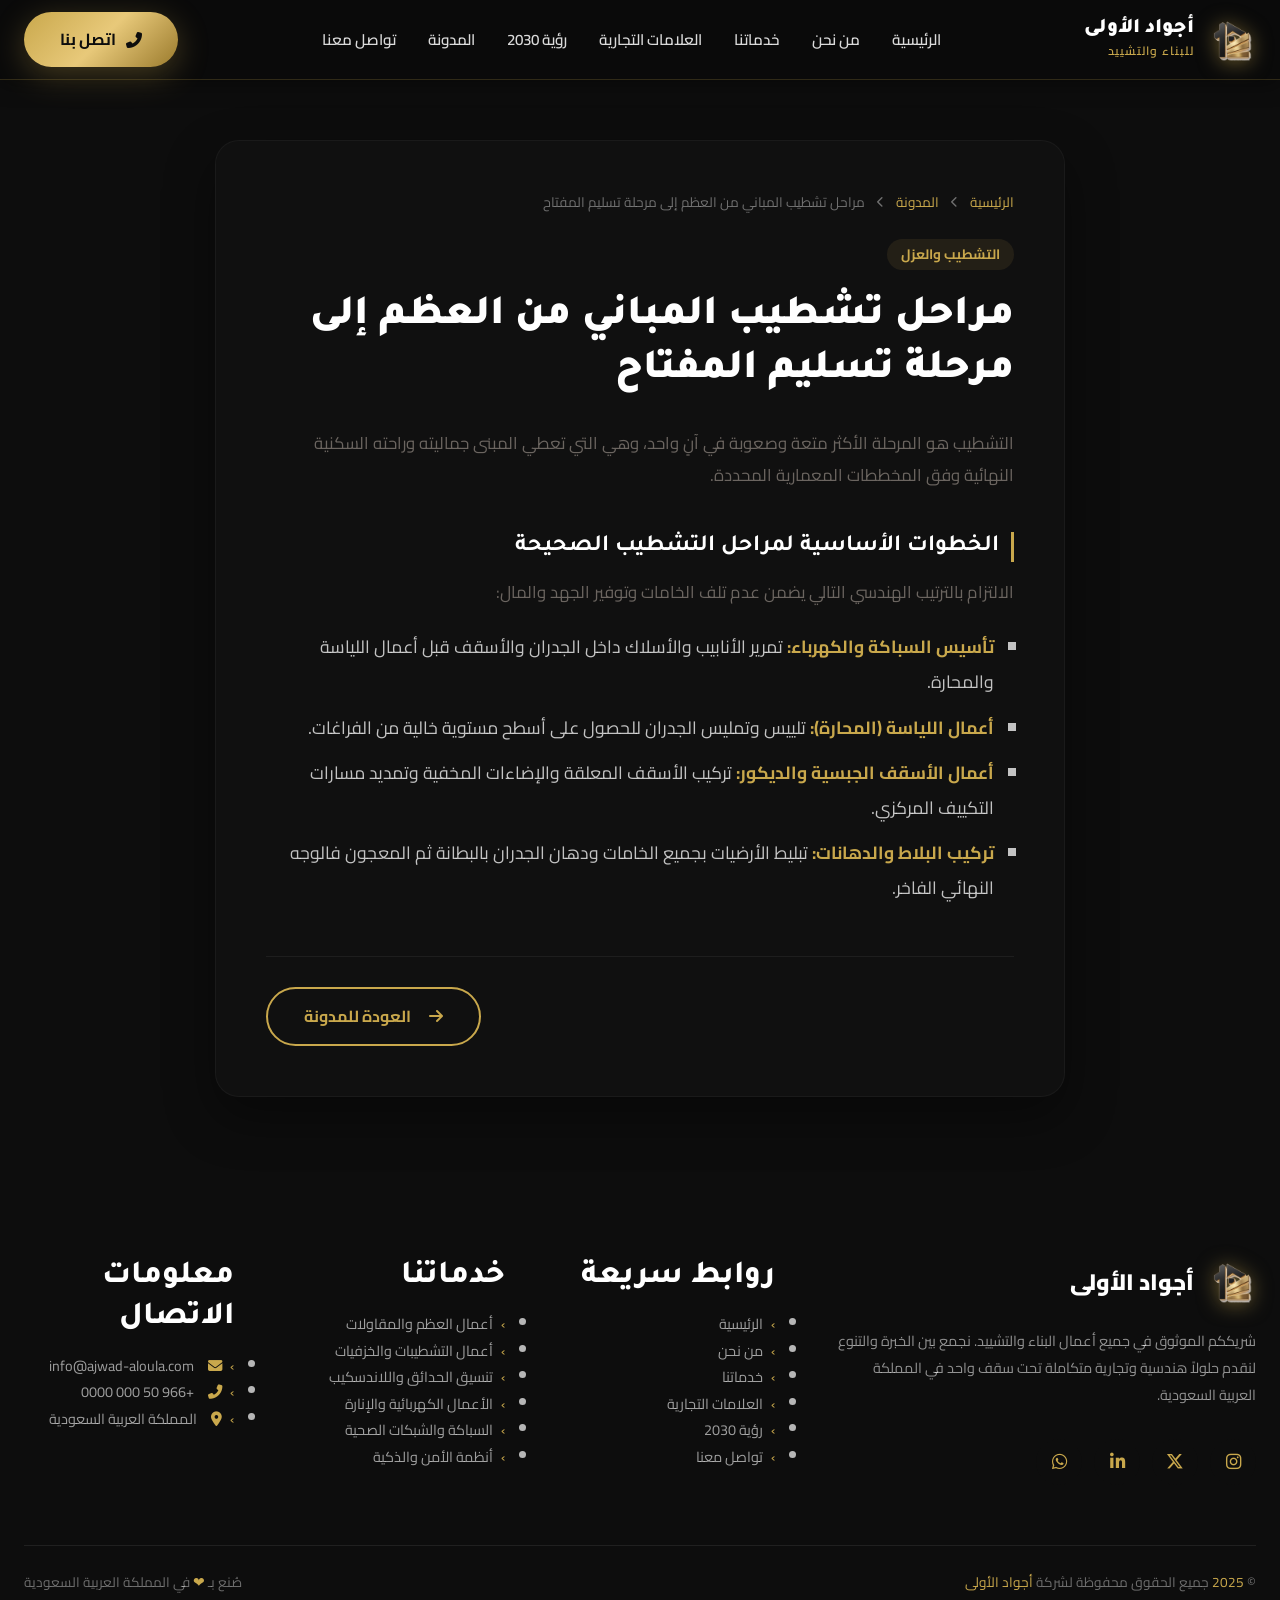
==== blog-building-finishing.html @ 81a1046c "Initial commit" ====
<!DOCTYPE html>
<html lang="ar" dir="rtl">
<head>
  <meta charset="UTF-8">
  <meta name="viewport" content="width=device-width, initial-scale=1.0">
  <title>مراحل تشطيب المباني من العظم إلى مرحلة تسليم المفتاح | مدونة أجواد الأولى</title>
  
  <!-- SEO Meta Tags -->
  <meta name="description" content="خطوات الترتيب الهندسي الصحيح لأعمال المحارة والجبس، البلاط والدهانات لضمان عدم حدوث تشققات وتوفير الخامات والتكاليف...">
  <meta name="robots" content="index, follow">
  
  <!-- Fonts & Icons -->
  <link rel="preconnect" href="https://fonts.googleapis.com">
  <link rel="preconnect" href="https://fonts.gstatic.com" crossorigin>
  <link href="https://fonts.googleapis.com/css2?family=Cairo:wght@400;500;600;700;800;900&display=swap" rel="stylesheet">
  <link rel="stylesheet" href="https://cdnjs.cloudflare.com/ajax/libs/font-awesome/6.4.0/css/all.min.css">
  
  <!-- Main Stylesheet -->
  <link rel="stylesheet" href="css/style.css">
  <style>
    /* Single Article Page Premium Styling */
    .article-page {
      padding: 140px 0 80px;
      background: var(--dark-primary);
    }
    .article-wrap {
      max-width: 850px;
      margin: 0 auto;
      background: rgba(255, 255, 255, 0.015);
      border: 1px solid rgba(255, 255, 255, 0.04);
      border-radius: var(--radius-lg);
      padding: 50px;
      box-shadow: 0 20px 50px rgba(0,0,0,0.4);
    }
    @media (max-width: 768px) {
      .article-wrap {
        padding: 30px 20px;
      }
    }
    .breadcrumb {
      display: flex;
      gap: 8px;
      font-size: 0.85rem;
      color: rgba(255,255,255,0.4);
      margin-bottom: 25px;
      align-items: center;
    }
    .breadcrumb a {
      color: var(--gold-primary);
      transition: color 0.3s ease;
    }
    .breadcrumb a:hover {
      color: var(--white);
    }
    .article-meta-badge {
      color: var(--gold-primary);
      font-size: 0.85rem;
      font-weight: 700;
      background: rgba(201,168,76,0.1);
      padding: 4px 14px;
      border-radius: 20px;
      display: inline-block;
      margin-bottom: 20px;
    }
    .article-page-title {
      font-size: clamp(1.8rem, 4vw, 2.6rem);
      font-weight: 850;
      color: var(--white);
      line-height: 1.3;
      margin-bottom: 30px;
    }
    .article-page-body {
      color: rgba(255, 255, 255, 0.75);
      font-size: 1.1rem;
      line-height: 2;
    }
    .article-page-body h2 {
      font-size: 1.45rem;
      color: var(--white);
      font-weight: 700;
      margin-top: 40px;
      margin-bottom: 15px;
      border-right: 3px solid var(--gold-primary);
      padding-right: 12px;
    }
    .article-page-body p {
      margin-bottom: 20px;
    }
    .article-page-body ul {
      margin-bottom: 25px;
      padding-right: 20px;
    }
    .article-page-body li {
      margin-bottom: 10px;
      list-style-type: square;
    }
    .article-page-body li strong {
      color: var(--gold-primary);
    }
    .article-page-body blockquote {
      background: rgba(201, 168, 76, 0.04);
      border-right: 4px solid var(--gold-primary);
      padding: 20px;
      margin: 30px 0;
      border-radius: 0 8px 8px 0;
      font-style: italic;
      color: rgba(255,255,255,0.9);
    }
    .back-btn-wrap {
      margin-top: 50px;
      border-top: 1px solid rgba(255,255,255,0.06);
      padding-top: 30px;
      display: flex;
      justify-content: flex-end;
    }
  </style>
</head>
<body>

  <!-- ===== NAVBAR ===== -->
  <nav class="navbar scrolled" id="navbar">
    <div class="navbar-container">
      <a href="index.html#home" class="navbar-logo">
        <img src="images/logo.png" alt="أجواد الأولى" />
        <div class="navbar-logo-text">
          <span class="brand-name">أجواد الأولى</span>
          <span class="brand-sub">للبناء والتشييد</span>
        </div>
      </a>

      <ul class="navbar-menu" id="navMenu">
        <li><a href="index.html#home">الرئيسية</a></li>
        <li><a href="index.html#about">من نحن</a></li>
        <li><a href="index.html#services">خدماتنا</a></li>
        <li><a href="index.html#brands">العلامات التجارية</a></li>
        <li><a href="index.html#vision2030">رؤية 2030</a></li>
        <li><a href="blog.html">المدونة</a></li>
        <li><a href="index.html#contact">تواصل معنا</a></li>
      </ul>

      <div class="navbar-cta">
        <a href="tel:+966500000000" class="btn btn-gold">
          <i class="fas fa-phone-alt"></i>
          اتصل بنا
        </a>
      </div>

      <button class="navbar-toggle" id="navToggle" aria-label="قائمة التنقل">
        <span></span>
        <span></span>
        <span></span>
      </button>
    </div>
  </nav>

  <!-- ===== ARTICLE CONTENT ===== -->
  <main class="article-page">
    <div class="container">
      <article class="article-wrap">
        
        <!-- Breadcrumb -->
        <div class="breadcrumb">
          <a href="index.html#home">الرئيسية</a>
          <i class="fas fa-chevron-left" style="font-size: 0.7rem; margin: 0 4px;"></i>
          <a href="blog.html">المدونة</a>
          <i class="fas fa-chevron-left" style="font-size: 0.7rem; margin: 0 4px;"></i>
          <span>مراحل تشطيب المباني من العظم إلى مرحلة تسليم المفتاح</span>
        </div>

        <span class="article-meta-badge">التشطيب والعزل</span>
        <h1 class="article-page-title">مراحل تشطيب المباني من العظم إلى مرحلة تسليم المفتاح</h1>
        
        <div class="article-page-body">
          
      <p>التشطيب هو المرحلة الأكثر متعة وصعوبة في آنٍ واحد، وهي التي تعطي المبنى جماليته وراحته السكنية النهائية وفق المخططات المعمارية المحددة.</p>

      <h2>الخطوات الأساسية لمراحل التشطيب الصحيحة</h2>
      <p>الالتزام بالترتيب الهندسي التالي يضمن عدم تلف الخامات وتوفير الجهد والمال:</p>
      <ul>
        <li><strong>تأسيس السباكة والكهرباء:</strong> تمرير الأنابيب والأسلاك داخل الجدران والأسقف قبل أعمال اللياسة والمحارة.</li>
        <li><strong>أعمال اللياسة (المحارة):</strong> تلييس وتمليس الجدران للحصول على أسطح مستوية خالية من الفراغات.</li>
        <li><strong>أعمال الأسقف الجبسية والديكور:</strong> تركيب الأسقف المعلقة والإضاءات المخفية وتمديد مسارات التكييف المركزي.</li>
        <li><strong>تركيب البلاط والدهانات:</strong> تبليط الأرضيات بجميع الخامات ودهان الجدران بالبطانة ثم المعجون فالوجه النهائي الفاخر.</li>
      </ul>
    
        </div>

        <div class="back-btn-wrap">
          <a href="blog.html" class="btn btn-outline">
            <i class="fas fa-arrow-right" style="margin-left: 8px;"></i>
            العودة للمدونة
          </a>
        </div>

      </article>
    </div>
  </main>

  <!-- ============ Footer ============ -->
  <footer class="footer">
    <div class="container">
      <div class="footer-grid">
        <!-- Brand -->
        <div class="footer-brand">
          <a href="index.html#home" class="footer-logo">
            <img src="images/logo.png" alt="شركة أجواد الأولى" />
            <span>أجواد الأولى</span>
          </a>
          <p class="footer-desc">
            شريككم الموثوق في جميع أعمال البناء والتشييد. نجمع بين الخبرة والتنوع لنقدم حلولاً هندسية وتجارية متكاملة تحت سقف واحد في المملكة العربية السعودية.
          </p>
          <div class="social-links">
            <a href="#" class="social-link" aria-label="إنستغرام"><i class="fab fa-instagram"></i></a>
            <a href="#" class="social-link" aria-label="تويتر"><i class="fab fa-x-twitter"></i></a>
            <a href="#" class="social-link" aria-label="لينكدإن"><i class="fab fa-linkedin-in"></i></a>
            <a href="#" class="social-link" aria-label="واتساب"><i class="fab fa-whatsapp"></i></a>
          </div>
        </div>

        <!-- Links -->
        <div class="footer-links">
          <h3 class="footer-title">روابط سريعة</h3>
          <ul class="footer-menu">
            <li><a href="index.html#home">الرئيسية</a></li>
            <li><a href="index.html#about">من نحن</a></li>
            <li><a href="index.html#services">خدماتنا</a></li>
            <li><a href="index.html#brands">العلامات التجارية</a></li>
            <li><a href="index.html#vision2030">رؤية 2030</a></li>
            <li><a href="index.html#contact">تواصل معنا</a></li>
          </ul>
        </div>

        <!-- Services -->
        <div class="footer-links">
          <h3 class="footer-title">خدماتنا</h3>
          <ul class="footer-menu">
            <li><a href="index.html#services">أعمال العظم والمقاولات</a></li>
            <li><a href="index.html#services">أعمال التشطيبات والخزفيات</a></li>
            <li><a href="index.html#services">تنسيق الحدائق واللاندسكيب</a></li>
            <li><a href="index.html#services">الأعمال الكهربائية والإنارة</a></li>
            <li><a href="index.html#services">السباكة والشبكات الصحية</a></li>
            <li><a href="index.html#services">أنظمة الأمن والذكية</a></li>
          </ul>
        </div>

        <!-- Contact Info -->
        <div class="footer-links">
          <h3 class="footer-title">معلومات الاتصال</h3>
          <ul class="footer-contact">
            <li>
              <a href="mailto:info@ajwad-aloula.com">
                <i class="fas fa-envelope" style="color: var(--gold-primary); margin-left: 6px;"></i>
                info@ajwad-aloula.com
              </a>
            </li>
            <li>
              <a href="tel:+966500000000">
                <i class="fas fa-phone-alt" style="color: var(--gold-primary); margin-left: 6px;"></i>
                +966 50 000 0000
              </a>
            </li>
            <li>
              <a href="#">
                <i class="fas fa-map-marker-alt" style="color: var(--gold-primary); margin-left: 6px;"></i>
                المملكة العربية السعودية
              </a>
            </li>
          </ul>
        </div>
      </div>

      <!-- Footer Bottom -->
      <div class="footer-bottom">
        <p class="footer-bottom-text">
          © <span id="currentYear">2025</span> جميع الحقوق محفوظة لشركة <span>أجواد الأولى</span>
        </p>
        <p class="footer-bottom-text">
          صُنع بـ <span>❤</span> في المملكة العربية السعودية
        </p>
      </div>
    </div>
  </footer>

  <script>
    // Mobile Menu Toggle
    const navToggle = document.getElementById('navToggle');
    const navMenu = document.getElementById('navMenu');

    navToggle?.addEventListener('click', () => {
      navToggle.classList.toggle('active');
      navMenu.classList.toggle('active');
    });
  </script>
</body>
</html>
---- css/style.css ----
/* ================================================
   شركة أجواد الأولى - نظام التصميم الرئيسي
   Color Palette: Gold & Dark (Based on Company Profile)
   ================================================ */

@import url('https://fonts.googleapis.com/css2?family=Tajawal:wght@300;400;500;700;800;900&family=Cairo:wght@300;400;600;700;900&family=Amiri:wght@400;700&display=swap');

/* ============ CSS Variables / Design Tokens ============ */
:root {
  /* Brand Colors */
  --gold-primary: #C9A84C;
  --gold-light: #E8C97A;
  --gold-dark: #9A7A2C;
  --gold-shine: #F0D780;
  --gold-bg: #FAF5E8;

  /* Dark Colors */
  --dark-primary: #0D0D0D;
  --dark-secondary: #1A1A1A;
  --dark-card: #141414;
  --dark-muted: #2A2A2A;

  /* Neutral Colors */
  --cream: #F5F0E8;
  --light-gray: #F8F7F4;
  --mid-gray: #E5E2DA;
  --text-gray: #6B6560;
  --white: #FFFFFF;

  /* Typography */
  --font-primary: 'Cairo', 'Tajawal', sans-serif;
  --font-heading: 'Tajawal', 'Cairo', sans-serif;
  --font-accent: 'Amiri', serif;

  /* Spacing */
  --section-padding: 100px 0;
  --container-width: 1280px;

  /* Shadows */
  --shadow-gold: 0 8px 32px rgba(201, 168, 76, 0.3);
  --shadow-dark: 0 20px 60px rgba(0, 0, 0, 0.4);
  --shadow-card: 0 4px 24px rgba(0, 0, 0, 0.12);

  /* Gradients */
  --gradient-gold: linear-gradient(135deg, #C9A84C 0%, #E8C97A 50%, #9A7A2C 100%);
  --gradient-gold-radial: radial-gradient(ellipse at center, #E8C97A 0%, #C9A84C 60%, #9A7A2C 100%);
  --gradient-dark: linear-gradient(135deg, #0D0D0D 0%, #1A1A1A 100%);
  --gradient-hero: linear-gradient(135deg, rgba(13,13,13,0.85) 0%, rgba(26,26,26,0.7) 50%, rgba(201,168,76,0.3) 100%);

  /* Transitions - محدودة لـ GPU properties فقط */
  --transition-smooth: transform 0.35s cubic-bezier(0.25, 0.46, 0.45, 0.94), box-shadow 0.35s ease, border-color 0.35s ease, background-color 0.35s ease, opacity 0.35s ease;
  --transition-fast: transform 0.2s ease, opacity 0.2s ease, color 0.2s ease;
  --transition-bounce: transform 0.45s cubic-bezier(0.34, 1.56, 0.64, 1);

  /* Border Radius */
  --radius-sm: 8px;
  --radius-md: 16px;
  --radius-lg: 24px;
  --radius-xl: 40px;
  --radius-full: 9999px;
}

/* ============ Global Reset & Base ============ */
*, *::before, *::after {
  margin: 0;
  padding: 0;
  box-sizing: border-box;
}

html {
  scroll-behavior: smooth;
  font-size: 16px;
  /* تحسين الرسم العام */
  -webkit-font-smoothing: antialiased;
  text-rendering: optimizeLegibility;
}

body {
  font-family: var(--font-primary);
  background-color: var(--dark-primary);
  color: rgba(255, 255, 255, 0.7);
  direction: rtl;
  text-align: right;
  overflow-x: hidden;
  line-height: 1.7;
  overscroll-behavior: none;
}

/* ============ Typography ============ */
h1, h2, h3, h4, h5, h6 {
  font-family: var(--font-heading);
  font-weight: 800;
  line-height: 1.3;
  color: var(--white);
}

h1 { font-size: clamp(2.5rem, 5vw, 4.5rem); }
h2 { font-size: clamp(2rem, 3.5vw, 3.2rem); }
h3 { font-size: clamp(1.5rem, 2.5vw, 2rem); }
h4 { font-size: clamp(1.2rem, 2vw, 1.5rem); }

p {
  font-size: 1.05rem;
  color: var(--text-gray);
  line-height: 1.9;
}

a {
  text-decoration: none;
  color: inherit;
  transition: var(--transition-fast);
}

img {
  max-width: 100%;
  height: auto;
  display: block;
}

/* ============ Utility Classes ============ */
.container {
  max-width: var(--container-width);
  margin: 0 auto;
  padding: 0 24px;
}

.section-padding {
  padding: var(--section-padding);
}

.text-gold {
  background: var(--gradient-gold);
  -webkit-background-clip: text;
  -webkit-text-fill-color: transparent;
  background-clip: text;
}

.text-center { text-align: center; }
.text-white { color: var(--white) !important; }

.btn {
  display: inline-flex;
  align-items: center;
  gap: 10px;
  padding: 14px 36px;
  border-radius: var(--radius-full);
  font-family: var(--font-primary);
  font-size: 1rem;
  font-weight: 700;
  cursor: pointer;
  border: none;
  transition: var(--transition-smooth);
  position: relative;
  overflow: hidden;
}

.btn::before {
  content: '';
  position: absolute;
  top: 0; left: 0; right: 0; bottom: 0;
  background: rgba(255,255,255,0.1);
  transform: translateX(-100%);
  transition: var(--transition-fast);
}

.btn:hover::before {
  transform: translateX(0);
}

.btn-gold {
  background: var(--gradient-gold);
  color: var(--dark-primary);
  box-shadow: var(--shadow-gold);
}

.btn-gold:hover {
  transform: translateY(-3px);
  box-shadow: 0 16px 48px rgba(201, 168, 76, 0.5);
}

.btn-outline {
  background: transparent;
  border: 2px solid var(--gold-primary);
  color: var(--gold-primary);
}

.btn-outline:hover {
  background: var(--gradient-gold);
  color: var(--dark-primary);
  transform: translateY(-3px);
}

.btn-dark {
  background: var(--dark-primary);
  color: var(--gold-primary);
  border: 2px solid var(--dark-primary);
}

.btn-dark:hover {
  background: var(--gradient-gold);
  color: var(--dark-primary);
  border-color: var(--gold-primary);
  transform: translateY(-3px);
}

/* Section Header */
.section-header {
  text-align: center;
  margin-bottom: 70px;
}

.section-label {
  display: inline-block;
  font-size: 0.85rem;
  font-weight: 700;
  letter-spacing: 3px;
  text-transform: uppercase;
  color: var(--gold-primary);
  background: rgba(201, 168, 76, 0.1);
  border: 1px solid rgba(201, 168, 76, 0.3);
  padding: 6px 20px;
  border-radius: var(--radius-full);
  margin-bottom: 16px;
}

.section-title {
  font-size: clamp(2rem, 3.5vw, 3rem);
  font-weight: 900;
  color: var(--white);
  margin-bottom: 20px;
  line-height: 1.2;
}

.section-divider {
  display: flex;
  align-items: center;
  justify-content: center;
  gap: 12px;
  margin: 20px auto 0;
  width: fit-content;
}

.section-divider::before,
.section-divider::after {
  content: '';
  width: 80px;
  height: 2px;
  background: var(--gradient-gold);
}

.section-divider-icon {
  width: 12px;
  height: 12px;
  background: var(--gradient-gold);
  transform: rotate(45deg);
  border-radius: 2px;
}

.section-desc {
  font-size: 1.1rem;
  color: rgba(255, 255, 255, 0.65);
  max-width: 700px;
  margin: 24px auto 0;
  line-height: 1.9;
}

/* Hexagon Shape */
.hex-shape {
  clip-path: polygon(50% 0%, 95% 25%, 95% 75%, 50% 100%, 5% 75%, 5% 25%);
}

/* Gold Shimmer Animation */
@keyframes shimmer {
  0% { background-position: -200% center; }
  100% { background-position: 200% center; }
}

@keyframes float {
  0%, 100% { transform: translateY(0px); }
  50% { transform: translateY(-15px); }
}

@keyframes pulse-gold {
  0%, 100% { box-shadow: 0 0 0 0 rgba(201, 168, 76, 0.4); }
  50% { box-shadow: 0 0 0 20px rgba(201, 168, 76, 0); }
}

@keyframes rotate-slow {
  from { transform: rotate(0deg); }
  to { transform: rotate(360deg); }
}

@keyframes slide-up {
  from { opacity: 0; transform: translateY(60px); }
  to { opacity: 1; transform: translateY(0); }
}

@keyframes fade-in {
  from { opacity: 0; }
  to { opacity: 1; }
}

@keyframes scale-in {
  from { opacity: 0; transform: scale(0.8); }
  to { opacity: 1; transform: scale(1); }
}

/* AOS-like scroll animations */
.reveal {
  opacity: 0;
  transform: translateY(30px);
  transition: opacity 0.65s ease, transform 0.65s ease;
  will-change: opacity, transform;
}

.reveal.visible {
  opacity: 1;
  transform: translateY(0);
  will-change: auto;
}

.reveal-left {
  opacity: 0;
  transform: translateX(-30px);
  transition: opacity 0.65s ease, transform 0.65s ease;
  will-change: opacity, transform;
}

.reveal-left.visible {
  opacity: 1;
  transform: translateX(0);
  will-change: auto;
}

.reveal-right {
  opacity: 0;
  transform: translateX(30px);
  transition: opacity 0.65s ease, transform 0.65s ease;
  will-change: opacity, transform;
}

.reveal-right.visible {
  opacity: 1;
  transform: translateX(0);
  will-change: auto;
}

/* ============ Navigation ============ */
.navbar {
  position: fixed;
  top: 0;
  left: 0;
  right: 0;
  z-index: 1000;
  padding: 20px 0;
  transition: var(--transition-smooth);
}

.navbar.scrolled {
  background: #0a0a0a;
  padding: 12px 0;
  box-shadow: 0 4px 20px rgba(0, 0, 0, 0.4);
  border-bottom: 1px solid rgba(201, 168, 76, 0.2);
}

.navbar-container {
  display: flex;
  align-items: center;
  justify-content: space-between;
  max-width: var(--container-width);
  margin: 0 auto;
  padding: 0 24px;
}

.navbar-logo {
  display: flex;
  align-items: center;
  gap: 12px;
  text-decoration: none;
}

.navbar-logo img {
  width: 50px;
  height: 50px;
  object-fit: contain;
  filter: drop-shadow(0 2px 10px rgba(201,168,76,0.5));
}

.navbar-logo-text {
  display: flex;
  flex-direction: column;
}

.navbar-logo-text .brand-name {
  font-size: 1.3rem;
  font-weight: 900;
  color: var(--white);
  line-height: 1.1;
  font-family: var(--font-heading);
}

.navbar-logo-text .brand-sub {
  font-size: 0.75rem;
  color: var(--gold-primary);
  font-weight: 600;
  letter-spacing: 1px;
}

.navbar-menu {
  display: flex;
  align-items: center;
  gap: 32px;
  list-style: none;
}

.navbar-menu a {
  color: rgba(255,255,255,0.85);
  font-size: 0.95rem;
  font-weight: 600;
  position: relative;
  padding-bottom: 4px;
  transition: var(--transition-fast);
}

.navbar-menu a::after {
  content: '';
  position: absolute;
  bottom: 0;
  right: 0;
  width: 0;
  height: 2px;
  background: var(--gradient-gold);
  transition: width 0.3s ease;
}

.navbar-menu a:hover {
  color: var(--gold-primary);
}

.navbar-menu a:hover::after {
  width: 100%;
}

.navbar-cta {
  display: flex;
  align-items: center;
  gap: 12px;
}

.navbar-toggle {
  display: none;
  flex-direction: column;
  gap: 5px;
  cursor: pointer;
  padding: 4px;
}

.navbar-toggle span {
  display: block;
  width: 26px;
  height: 2px;
  background: var(--white);
  transition: var(--transition-fast);
  border-radius: 2px;
}

.navbar-toggle.active span:nth-child(1) {
  transform: translateY(7px) rotate(45deg);
}

.navbar-toggle.active span:nth-child(2) {
  opacity: 0;
}

.navbar-toggle.active span:nth-child(3) {
  transform: translateY(-7px) rotate(-45deg);
}

/* Mobile Menu */
.mobile-menu {
  display: none;
  position: fixed;
  top: 0;
  left: 0;
  right: 0;
  bottom: 0;
  background: rgba(13,13,13,0.98);
  z-index: 999;
  flex-direction: column;
  align-items: center;
  justify-content: center;
  gap: 32px;
  opacity: 0;
  pointer-events: none;
  transition: var(--transition-smooth);
}

.mobile-menu.active {
  opacity: 1;
  pointer-events: all;
}

.mobile-menu a {
  color: var(--white);
  font-size: 1.6rem;
  font-weight: 800;
  transition: var(--transition-fast);
}

.mobile-menu a:hover {
  color: var(--gold-primary);
}

.mobile-menu-close {
  position: absolute;
  top: 24px;
  left: 24px;
  background: none;
  border: none;
  color: var(--white);
  font-size: 2rem;
  cursor: pointer;
}

/* ============ Asymmetric Architectural Hero ============ */
.hero {
  height: 95vh;
  min-height: 700px;
  display: flex;
  align-items: center;
  position: relative;
  overflow: hidden;
  background: #080808;
}

.hero-bg {
  position: absolute;
  inset: 0;
  background-image: radial-gradient(circle at 80% 20%, rgba(201, 168, 76, 0.08) 0%, transparent 60%);
  z-index: 0;
}

.hero-overlay {
  position: absolute;
  inset: 0;
  background: #080808;
  opacity: 0.85;
  z-index: 0;
}

.hero-asymmetric-grid {
  display: grid;
  grid-template-columns: 1.2fr 1fr;
  gap: 50px;
  align-items: center;
  width: 100%;
  direction: rtl;
  z-index: 2;
  position: relative;
}

@media (max-width: 992px) {
  .hero-asymmetric-grid {
    grid-template-columns: 1fr;
    gap: 40px;
    text-align: center;
    padding-top: 60px;
  }
}

/* Left Column: Content styles */
.hero-content-column {
  display: flex;
  flex-direction: column;
  align-items: flex-start;
  gap: 24px;
  will-change: transform, opacity;
}

@media (max-width: 992px) {
  .hero-content-column {
    align-items: center;
  }
}

.hero-premium-badge {
  background: rgba(201, 168, 76, 0.08);
  border: 1px solid rgba(201, 168, 76, 0.2);
  color: var(--gold-primary);
  padding: 6px 16px;
  border-radius: 30px;
  font-size: 0.85rem;
  font-weight: 700;
  letter-spacing: 1px;
}

.hero-main-title {
  font-size: clamp(2.3rem, 5vw, 4rem);
  font-weight: 900;
  color: var(--white);
  line-height: 1.2;
  margin: 0;
  font-family: var(--font-heading);
}

.gold-text-gradient {
  background: var(--gradient-gold);
  -webkit-background-clip: text;
  -webkit-text-fill-color: transparent;
  background-clip: text;
}

.hero-main-desc {
  font-size: clamp(0.95rem, 1.8vw, 1.1rem);
  color: rgba(255, 255, 255, 0.65);
  line-height: 1.8;
  max-width: 550px;
  margin: 0;
}

.hero-action-buttons {
  display: flex;
  gap: 15px;
}

@media (max-width: 480px) {
  .hero-action-buttons {
    flex-direction: column;
    width: 100%;
  }
  .hero-action-buttons .btn {
    width: 100%;
  }
}

.btn-play {
  display: inline-flex;
  align-items: center;
  gap: 8px;
}

/* Right Column: Visual styles */
.hero-visual-column {
  display: flex;
  justify-content: center;
  align-items: center;
  position: relative;
}

@media (max-width: 992px) {
  .hero-visual-column {
    order: -1;
  }
}

.architectural-frame-wrap {
  position: relative;
  width: 100%;
  max-width: 400px;
  height: 480px;
}

@media (max-width: 576px) {
  .architectural-frame-wrap {
    height: 360px;
    max-width: 300px;
  }
}

.architectural-border-gold {
  position: absolute;
  inset: -10px;
  border: 1px solid rgba(201, 168, 76, 0.3);
  border-radius: 200px 200px 0 0;
  z-index: 0;
  transition: transform 0.1s ease-out;
  will-change: transform;
}

.architectural-frame {
  position: absolute;
  inset: 0;
  border-radius: 200px 200px 0 0;
  overflow: hidden;
  border: 2px solid rgba(255, 255, 255, 0.05);
  z-index: 1;
}

.architectural-img {
  width: 100%;
  height: 100%;
  object-fit: cover;
  transition: transform 0.1s ease-out;
  will-change: transform;
}

.floating-project-badge {
  position: absolute;
  bottom: 30px;
  right: -30px;
  background: rgba(13, 13, 13, 0.85);
  backdrop-filter: blur(10px);
  -webkit-backdrop-filter: blur(10px);
  border: 1px solid rgba(255, 255, 255, 0.08);
  border-right: 3px solid var(--gold-primary);
  border-radius: var(--radius-md);
  padding: 12px 20px;
  display: flex;
  align-items: center;
  gap: 15px;
  z-index: 2;
  box-shadow: 0 15px 30px rgba(0, 0, 0, 0.4);
  will-change: transform;
}

@media (max-width: 576px) {
  .floating-project-badge {
    right: 10px;
    bottom: 10px;
  }
}

.badge-icon {
  font-size: 1.4rem;
  color: var(--gold-primary);
}

.badge-text {
  display: flex;
  flex-direction: column;
  align-items: flex-start;
  text-align: right;
}

.badge-text span {
  font-size: 0.7rem;
  color: rgba(255, 255, 255, 0.4);
  font-weight: 500;
}

.badge-text strong {
  font-size: 0.85rem;
  color: var(--white);
  font-weight: 700;
}

/* Scroll Indicator */
.scroll-indicator {
  position: absolute;
  bottom: 25px;
  left: 50%;
  transform: translateX(-50%);
  display: flex;
  flex-direction: column;
  align-items: center;
  gap: 6px;
  color: rgba(255, 255, 255, 0.4);
  font-size: 0.7rem;
  z-index: 2;
}

.scroll-line {
  width: 1px;
  height: 40px;
  background: linear-gradient(to bottom, var(--gold-primary), transparent);
}

/* ============ About Section (Premium Al Rowad Grid Layout) ============ */
.about {
  background: var(--dark-primary);
  overflow: hidden;
}

.about-grid {
  display: grid;
  grid-template-columns: 1.2fr 1fr;
  gap: 60px;
  align-items: start;
  direction: rtl;
}

@media (max-width: 992px) {
  .about-grid {
    grid-template-columns: 1fr;
    gap: 40px;
  }
}

.about-desc {
  font-size: 1.05rem;
  color: rgba(255, 255, 255, 0.6);
  line-height: 1.9;
  margin-bottom: 24px;
}

.about-features {
  display: grid;
  grid-template-columns: 1fr 1fr;
  gap: 15px;
  margin: 30px 0 10px;
}

@media (max-width: 480px) {
  .about-features {
    grid-template-columns: 1fr;
  }
}

.feat-item {
  display: flex;
  align-items: center;
  gap: 10px;
  font-size: 0.9rem;
  color: rgba(255, 255, 255, 0.75);
}

.feat-item i {
  color: var(--gold-primary);
  font-size: 1.05rem;
}

.about-cards {
  display: flex;
  flex-direction: column;
  gap: 20px;
}

.vmv-card {
  background: rgba(255, 255, 255, 0.015);
  border: 1px solid rgba(255, 255, 255, 0.04);
  border-radius: var(--radius-md);
  padding: 24px;
  transition: var(--transition-smooth);
  position: relative;
  text-align: right;
}

.vmv-card:hover {
  background: rgba(255, 255, 255, 0.03);
  border-color: rgba(201, 168, 76, 0.2);
  transform: translateY(-2px);
}

.vmv-icon {
  font-size: 1.5rem;
  color: var(--gold-primary);
  margin-bottom: 12px;
}

.vmv-card h3 {
  font-size: 1.15rem;
  font-weight: 700;
  color: var(--white);
  margin-bottom: 8px;
}

.vmv-card p {
  font-size: 0.85rem;
  color: rgba(255, 255, 255, 0.55);
  line-height: 1.6;
}

/* ============ Vision Section ============ */
.vision {
  background: var(--dark-primary);
  position: relative;
  overflow: hidden;
}

.vision::before {
  content: '';
  position: absolute;
  top: -50%;
  right: -20%;
  width: 700px;
  height: 700px;
  background: radial-gradient(circle, rgba(201,168,76,0.08) 0%, transparent 70%);
  pointer-events: none;
}

.vision-grid {
  display: grid;
  grid-template-columns: repeat(3, 1fr);
  gap: 30px;
}

.vision-card {
  background: rgba(255,255,255,0.04);
  border: 1px solid rgba(201, 168, 76, 0.15);
  border-radius: var(--radius-lg);
  padding: 48px 36px;
  transition: var(--transition-smooth);
  position: relative;
  overflow: hidden;
}

.vision-card::before {
  content: '';
  position: absolute;
  top: 0;
  right: 0;
  width: 100%;
  height: 3px;
  background: var(--gradient-gold);
  transform: scaleX(0);
  transition: transform 0.4s ease;
  transform-origin: right;
}

.vision-card:hover {
  background: rgba(201, 168, 76, 0.06);
  border-color: rgba(201, 168, 76, 0.4);
  transform: translateY(-8px);
}

.vision-card:hover::before {
  transform: scaleX(1);
}

.vision-card-icon {
  width: 70px;
  height: 70px;
  background: rgba(201, 168, 76, 0.1);
  border: 1px solid rgba(201, 168, 76, 0.3);
  border-radius: var(--radius-md);
  display: flex;
  align-items: center;
  justify-content: center;
  font-size: 2rem;
  margin-bottom: 24px;
}

.vision-card-title {
  font-size: 1.4rem;
  font-weight: 800;
  color: var(--gold-primary);
  margin-bottom: 16px;
}

.vision-card-text {
  color: rgba(255,255,255,0.65);
  font-size: 0.95rem;
  line-height: 1.9;
}

/* ============ Services Section (Premium UX Redesign) ============ */
.services {
  background: var(--dark-secondary);
  padding: 100px 0;
}

.services-grid {
  display: grid;
  grid-template-columns: repeat(4, 1fr);
  gap: 30px;
  direction: rtl;
}

@media (max-width: 1200px) {
  .services-grid {
    grid-template-columns: repeat(3, 1fr);
  }
}

@media (max-width: 992px) {
  .services-grid {
    grid-template-columns: repeat(2, 1fr);
    gap: 20px;
  }
}

@media (max-width: 576px) {
  .services-grid {
    grid-template-columns: 1fr;
    gap: 15px;
  }
}

.service-card {
  background: rgba(255, 255, 255, 0.015);
  border: 1px solid rgba(255, 255, 255, 0.04);
  border-radius: var(--radius-lg);
  padding: 35px 25px;
  transition: all 0.3s cubic-bezier(0.4, 0, 0.2, 1);
  cursor: pointer;
  display: flex;
  flex-direction: column;
  align-items: flex-start;
  text-align: right;
}

.service-card:hover {
  background: rgba(255, 255, 255, 0.04);
  border-color: rgba(201, 168, 76, 0.25);
  transform: translateY(-5px);
  box-shadow: 0 12px 32px rgba(0, 0, 0, 0.4);
}

.service-icon-wrap {
  font-size: 1.6rem;
  color: var(--gold-primary);
  margin-bottom: 24px;
  display: inline-flex;
  align-items: center;
  justify-content: center;
  width: 55px;
  height: 55px;
  background: rgba(201, 168, 76, 0.05);
  border-radius: var(--radius-md);
  border: 1px solid rgba(201, 168, 76, 0.1);
  transition: all 0.3s cubic-bezier(0.4, 0, 0.2, 1);
}

.service-card:hover .service-icon-wrap {
  background: var(--gold-primary);
  color: var(--dark-primary);
  transform: scale(1.05);
  box-shadow: 0 4px 15px rgba(201, 168, 76, 0.2);
}

.service-title {
  font-size: 1.2rem;
  font-weight: 700;
  color: var(--white);
  margin-bottom: 12px;
  line-height: 1.4;
}

.service-card:hover .service-title {
  color: var(--gold-primary);
}

.service-card .service-desc {
  font-size: 0.9rem;
  color: rgba(255, 255, 255, 0.55);
  line-height: 1.6;
  margin-bottom: 20px;
  flex-grow: 1;
}

.service-arrow {
  font-size: 0.85rem;
  color: var(--gold-primary);
  font-weight: 600;
  display: flex;
  align-items: center;
  gap: 8px;
  transition: gap 0.2s ease;
}

.service-card:hover .service-arrow {
  gap: 12px;
}

.service-arrow i {
  font-size: 0.75rem;
  transition: transform 0.2s ease;
}

.service-card:hover .service-arrow i {
  transform: translateX(-4px);
}

/* ============ Stats / Numbers (UX Redesign) ============ */
.stats {
  background: #090909;
  border-top: 1px solid rgba(201, 168, 76, 0.1);
  border-bottom: 1px solid rgba(201, 168, 76, 0.1);
  padding: 50px 0;
  position: relative;
  overflow: hidden;
}

.stats::after {
  content: '';
  position: absolute;
  top: 50%;
  left: 50%;
  transform: translate(-50%, -50%);
  width: 400px;
  height: 400px;
  background: radial-gradient(circle, rgba(201, 168, 76, 0.03) 0%, transparent 70%);
  z-index: 0;
  pointer-events: none;
}

.stats-grid-ux {
  display: grid;
  grid-template-columns: repeat(4, 1fr);
  gap: 30px;
  position: relative;
  z-index: 1;
  direction: rtl;
}

@media (max-width: 992px) {
  .stats-grid-ux {
    grid-template-columns: repeat(2, 1fr);
    gap: 20px;
  }
}

@media (max-width: 480px) {
  .stats-grid-ux {
    grid-template-columns: 1fr;
    gap: 15px;
  }
}

.stat-item-ux {
  display: flex;
  flex-direction: column;
  align-items: center;
  justify-content: center;
  background: rgba(255, 255, 255, 0.01);
  border: 1px solid rgba(255, 255, 255, 0.04);
  border-radius: var(--radius-lg);
  padding: 20px 15px;
  transition: all 0.3s ease;
}

.stat-item-ux:hover {
  background: rgba(255, 255, 255, 0.02);
  border-color: rgba(201, 168, 76, 0.25);
  transform: translateY(-3px);
}

.stat-icon-ux {
  font-size: 1.5rem;
  color: var(--gold-primary);
  margin-bottom: 10px;
  opacity: 0.85;
}

.stat-value-wrapper {
  display: flex;
  direction: ltr;
  align-items: baseline;
  justify-content: center;
  color: var(--white);
  font-weight: 800;
  font-family: var(--font-heading);
  line-height: 1;
}

.stat-value-wrapper .counter {
  font-size: 2.2rem;
}

.stat-plus-ux {
  font-size: 1.6rem;
  color: var(--gold-primary);
  margin-left: 2px;
}

.stat-label-ux {
  font-size: 0.9rem;
  font-weight: 600;
  color: rgba(255, 255, 255, 0.55);
  margin-top: 8px;
  text-align: center;
}

/* ============ Brands / Partners Filter Grid ============ */
.brands-filter-tabs {
  display: flex;
  justify-content: center;
  flex-wrap: wrap;
  gap: 10px;
  margin: 40px auto;
  max-width: 1000px;
  direction: rtl;
}

.filter-tab-btn {
  background: rgba(255, 255, 255, 0.02);
  border: 1px solid rgba(255, 255, 255, 0.08);
  color: rgba(255, 255, 255, 0.75);
  padding: 8px 18px;
  border-radius: 30px;
  font-size: 0.85rem;
  font-weight: 600;
  cursor: pointer;
  transition: all 0.3s cubic-bezier(0.4, 0, 0.2, 1);
  font-family: inherit;
}

.filter-tab-btn:hover {
  background: rgba(255, 255, 255, 0.06);
  color: var(--white);
  border-color: var(--gold-primary);
  transform: translateY(-1px);
}

.filter-tab-btn.active {
  background: var(--gold-primary);
  border-color: var(--gold-primary);
  color: var(--dark-primary);
  box-shadow: 0 4px 15px rgba(201, 168, 76, 0.25);
}

.brands-grid-ux {
  display: grid;
  grid-template-columns: repeat(6, 1fr);
  gap: 15px;
  direction: rtl;
  max-width: 1200px;
  margin: 0 auto;
  padding: 0 20px;
}

@media (max-width: 1200px) {
  .brands-grid-ux {
    grid-template-columns: repeat(5, 1fr);
  }
}

@media (max-width: 992px) {
  .brands-grid-ux {
    grid-template-columns: repeat(4, 1fr);
  }
}

@media (max-width: 768px) {
  .brands-grid-ux {
    grid-template-columns: repeat(3, 1fr);
  }
  .filter-tab-btn {
    padding: 6px 14px;
    font-size: 0.8rem;
  }
}

@media (max-width: 480px) {
  .brands-grid-ux {
    grid-template-columns: repeat(2, 1fr);
  }
}

@keyframes cardFadeIn {
  from {
    opacity: 0;
    transform: translateY(10px) scale(0.95);
  }
  to {
    opacity: 1;
    transform: translateY(0) scale(1);
  }
}

.brand-card-ux {
  display: flex;
  flex-direction: column;
  align-items: center;
  justify-content: center;
  background: rgba(255, 255, 255, 0.015);
  border: 1px solid rgba(255, 255, 255, 0.04);
  border-radius: var(--radius-md);
  padding: 12px;
  height: 100px;
  gap: 8px;
  transition: all 0.3s cubic-bezier(0.4, 0, 0.2, 1);
  animation: cardFadeIn 0.4s ease forwards;
}

.brand-card-ux.hide {
  display: none !important;
}

.brand-logo-container-ux {
  display: flex;
  align-items: center;
  justify-content: center;
  height: 45px;
  width: 100%;
}

.brand-logo-ux {
  max-width: 100%;
  max-height: 100%;
  object-fit: contain;
  opacity: 0.9;
  transition: all 0.3s ease;
}

.brand-name-ux {
  font-size: 0.75rem;
  color: rgba(255, 255, 255, 0.4);
  font-weight: 500;
  text-align: center;
  transition: all 0.3s ease;
  white-space: nowrap;
  overflow: hidden;
  text-overflow: ellipsis;
  width: 100%;
}

.brand-card-ux:hover {
  background: rgba(255, 255, 255, 0.04);
  border-color: var(--gold-primary);
  transform: translateY(-3px);
  box-shadow: 0 8px 24px rgba(0, 0, 0, 0.3);
}

.brand-card-ux:hover .brand-logo-ux {
  opacity: 1;
  transform: scale(1.05);
}

.brand-card-ux:hover .brand-name-ux {
  color: var(--gold-primary);
}



/* ============ Why Us Section (Premium Al Rowad Grid Layout) ============ */
.why-us {
  background: var(--dark-primary);
}

.why-grid {
  display: grid;
  grid-template-columns: repeat(3, 1fr);
  gap: 25px;
  direction: rtl;
}

@media (max-width: 992px) {
  .why-grid {
    grid-template-columns: repeat(2, 1fr);
  }
}

@media (max-width: 576px) {
  .why-grid {
    grid-template-columns: 1fr;
  }
}

.why-card {
  background: rgba(255, 255, 255, 0.015);
  border: 1px solid rgba(255, 255, 255, 0.04);
  border-radius: var(--radius-lg);
  padding: 35px 24px;
  position: relative;
  transition: var(--transition-smooth);
  display: flex;
  flex-direction: column;
  align-items: flex-start;
  text-align: right;
}

.why-card:hover {
  background: rgba(255, 255, 255, 0.03);
  border-color: rgba(201, 168, 76, 0.2);
  transform: translateY(-4px);
  box-shadow: 0 10px 24px rgba(0, 0, 0, 0.3);
}

.why-num {
  position: absolute;
  top: 20px;
  left: 24px;
  font-size: 1.5rem;
  font-weight: 800;
  color: rgba(201, 168, 76, 0.15);
  font-family: var(--font-heading);
}

.why-icon {
  font-size: 1.6rem;
  color: var(--gold-primary);
  margin-bottom: 20px;
}

.why-card h3 {
  font-size: 1.15rem;
  font-weight: 700;
  color: var(--white);
  margin-bottom: 10px;
}

.why-card p {
  font-size: 0.85rem;
  color: rgba(255, 255, 255, 0.55);
  line-height: 1.6;
}

/* ============ Vision 2030 Section ============ */
.vision-2030 {
  background: linear-gradient(135deg, #0a2010 0%, #0d1a0d 50%, #1a1a0a 100%);
  position: relative;
  overflow: hidden;
}

.vision-2030::before {
  content: '';
  position: absolute;
  top: 0; right: 0;
  width: 50%;
  height: 100%;
  background: url("data:image/svg+xml,%3Csvg xmlns='http://www.w3.org/2000/svg' viewBox='0 0 100 100'%3E%3Ccircle cx='50' cy='50' r='40' fill='none' stroke='%23ffffff10' stroke-width='0.5'/%3E%3Ccircle cx='50' cy='50' r='30' fill='none' stroke='%23ffffff08' stroke-width='0.5'/%3E%3C/svg%3E") center/contain no-repeat;
  pointer-events: none;
}

.vision-2030-inner {
  display: grid;
  grid-template-columns: 1fr 1fr;
  gap: 80px;
  align-items: center;
  position: relative;
  z-index: 1;
}

.vision-2030-badge {
  display: inline-flex;
  align-items: center;
  gap: 10px;
  background: rgba(255,255,255,0.1);
  border: 1px solid rgba(255,255,255,0.2);
  color: var(--white);
  padding: 8px 20px;
  border-radius: var(--radius-full);
  font-size: 0.85rem;
  font-weight: 700;
  margin-bottom: 24px;
}

.vision-2030-badge .flag {
  font-size: 1.2rem;
}

.vision-2030-title {
  font-size: clamp(2rem, 3.5vw, 3rem);
  font-weight: 900;
  color: var(--white);
  margin-bottom: 24px;
}

.vision-2030-desc {
  color: rgba(255,255,255,0.7);
  font-size: 1.05rem;
  line-height: 2;
  margin-bottom: 40px;
}

.vision-2030-points {
  display: flex;
  flex-direction: column;
  gap: 16px;
}

.vision-point {
  display: flex;
  align-items: center;
  gap: 12px;
  color: rgba(255,255,255,0.85);
  font-size: 0.95rem;
}

.vision-point::before {
  content: '✦';
  color: var(--gold-primary);
  font-size: 0.8rem;
  flex-shrink: 0;
}

.vision-2030-visual {
  display: flex;
  align-items: center;
  justify-content: center;
}

.vision-number-display {
  text-align: center;
}

.vision-big-number {
  font-size: 8rem;
  font-weight: 900;
  background: var(--gradient-gold);
  -webkit-background-clip: text;
  -webkit-text-fill-color: transparent;
  background-clip: text;
  line-height: 1;
  font-family: var(--font-heading);
}

.vision-big-text {
  font-size: 1.5rem;
  color: var(--white);
  font-weight: 700;
  letter-spacing: 5px;
}

/* ============ Contact Section ============ */
.contact {
  background: var(--dark-primary);
}

.contact-grid {
  display: grid;
  grid-template-columns: 1fr 1.5fr;
  gap: 60px;
  align-items: start;
}

.contact-info h3 {
  font-size: 2rem;
  margin-bottom: 20px;
}

.contact-info > p {
  color: rgba(255, 255, 255, 0.6);
  margin-bottom: 40px;
  line-height: 2;
}

.contact-items {
  display: flex;
  flex-direction: column;
  gap: 20px;
}

.contact-item {
  display: flex;
  align-items: center;
  gap: 16px;
  padding: 20px;
  background: rgba(255, 255, 255, 0.015);
  border-radius: var(--radius-md);
  border: 1px solid rgba(255, 255, 255, 0.04);
  transition: var(--transition-smooth);
}

.contact-item:hover {
  border-color: rgba(201, 168, 76, 0.25);
  box-shadow: 0 8px 24px rgba(0, 0, 0, 0.3);
  transform: translateX(-5px);
}

.contact-item-icon {
  width: 50px;
  height: 50px;
  background: rgba(201, 168, 76, 0.08);
  color: var(--gold-primary);
  border: 1px solid rgba(201, 168, 76, 0.15);
  border-radius: var(--radius-sm);
  display: flex;
  align-items: center;
  justify-content: center;
  font-size: 1.2rem;
  flex-shrink: 0;
}

.contact-item-label {
  font-size: 0.8rem;
  color: rgba(255, 255, 255, 0.5);
  margin-bottom: 2px;
}

.contact-item-value {
  font-size: 1rem;
  font-weight: 700;
  color: var(--white);
}

.social-links {
  display: flex;
  gap: 12px;
  margin-top: 30px;
}

.social-link {
  width: 46px;
  height: 46px;
  border-radius: 50%;
  background: var(--dark-primary);
  display: flex;
  align-items: center;
  justify-content: center;
  color: var(--gold-primary);
  font-size: 1.1rem;
  transition: var(--transition-smooth);
  text-decoration: none;
}

.social-link:hover {
  background: var(--gradient-gold);
  color: var(--dark-primary);
  transform: translateY(-4px);
  box-shadow: var(--shadow-gold);
}

/* Contact Form */
.contact-form-wrapper {
  background: rgba(255, 255, 255, 0.015);
  border-radius: var(--radius-xl);
  padding: 48px;
  box-shadow: 0 20px 48px rgba(0,0,0,0.5);
  border: 1px solid rgba(255, 255, 255, 0.04);
}

.contact-form-title {
  font-size: 1.6rem;
  margin-bottom: 32px;
  position: relative;
  padding-bottom: 16px;
}

.contact-form-title::after {
  content: '';
  position: absolute;
  bottom: 0;
  right: 0;
  width: 60px;
  height: 3px;
  background: var(--gradient-gold);
  border-radius: var(--radius-full);
}

.form-group {
  margin-bottom: 20px;
}

.form-label {
  display: block;
  font-size: 0.9rem;
  font-weight: 700;
  color: var(--white);
  margin-bottom: 8px;
}

.form-control {
  width: 100%;
  padding: 14px 18px;
  border: 1px solid rgba(255, 255, 255, 0.08);
  border-radius: var(--radius-md);
  font-family: var(--font-primary);
  font-size: 0.95rem;
  color: var(--white);
  background: rgba(255, 255, 255, 0.01);
  transition: var(--transition-fast);
  outline: none;
  direction: rtl;
}

.form-control:focus {
  border-color: var(--gold-primary);
  background: rgba(255, 255, 255, 0.03);
  box-shadow: 0 0 0 4px rgba(201, 168, 76, 0.1);
}

.form-control::placeholder {
  color: var(--text-gray);
}

textarea.form-control {
  resize: vertical;
  min-height: 130px;
}

.form-row {
  display: grid;
  grid-template-columns: 1fr 1fr;
  gap: 16px;
}

.form-submit {
  width: 100%;
  padding: 16px;
  font-size: 1rem;
  font-weight: 800;
}

/* ============ Footer ============ */
.footer {
  background: var(--dark-primary);
  padding-top: 80px;
}

.footer-grid {
  display: grid;
  grid-template-columns: 2fr 1fr 1fr 1fr;
  gap: 60px;
  padding-bottom: 60px;
  border-bottom: 1px solid rgba(255,255,255,0.08);
}

.footer-brand .footer-logo {
  display: flex;
  align-items: center;
  gap: 12px;
  margin-bottom: 20px;
  text-decoration: none;
}

.footer-brand .footer-logo img {
  width: 50px;
  height: 50px;
  filter: drop-shadow(0 2px 10px rgba(201,168,76,0.5));
}

.footer-brand .footer-logo span {
  font-size: 1.4rem;
  font-weight: 900;
  color: var(--white);
}

.footer-desc {
  color: rgba(255,255,255,0.55);
  font-size: 0.9rem;
  line-height: 1.9;
  margin-bottom: 24px;
}

.footer-col-title {
  font-size: 1.1rem;
  font-weight: 800;
  color: var(--gold-primary);
  margin-bottom: 24px;
  position: relative;
  padding-bottom: 12px;
}

.footer-col-title::after {
  content: '';
  position: absolute;
  bottom: 0;
  right: 0;
  width: 30px;
  height: 2px;
  background: var(--gradient-gold);
}

.footer-links {
  list-style: none;
  display: flex;
  flex-direction: column;
  gap: 12px;
}

.footer-links li a {
  color: rgba(255,255,255,0.6);
  font-size: 0.9rem;
  transition: var(--transition-fast);
  display: flex;
  align-items: center;
  gap: 8px;
}

.footer-links li a:hover {
  color: var(--gold-primary);
  gap: 14px;
}

.footer-links li a::before {
  content: '›';
  color: var(--gold-primary);
}

.footer-bottom {
  padding: 24px 0;
  display: flex;
  align-items: center;
  justify-content: space-between;
}

.footer-bottom-text {
  color: rgba(255,255,255,0.4);
  font-size: 0.85rem;
}

.footer-bottom-text span {
  color: var(--gold-primary);
}

/* ============ WhatsApp Float ============ */
.whatsapp-float {
  position: fixed;
  bottom: 30px;
  left: 30px;
  width: 60px;
  height: 60px;
  background: #25D366;
  border-radius: 50%;
  display: flex;
  align-items: center;
  justify-content: center;
  font-size: 1.8rem;
  color: white;
  z-index: 1000;
  box-shadow: 0 4px 20px rgba(37, 211, 102, 0.5);
  transition: var(--transition-bounce);
  text-decoration: none;
  animation: pulse-whatsapp 3s ease infinite;
}

@keyframes pulse-whatsapp {
  0%, 100% { box-shadow: 0 4px 20px rgba(37, 211, 102, 0.5); }
  50% { box-shadow: 0 4px 40px rgba(37, 211, 102, 0.8), 0 0 0 12px rgba(37, 211, 102, 0.1); }
}

.whatsapp-float:hover {
  transform: scale(1.15) translateY(-4px);
}

/* Scroll to top */
.scroll-top {
  position: fixed;
  bottom: 30px;
  right: 30px;
  width: 50px;
  height: 50px;
  background: var(--gradient-gold);
  border-radius: 50%;
  display: flex;
  align-items: center;
  justify-content: center;
  color: var(--dark-primary);
  font-size: 1.3rem;
  cursor: pointer;
  z-index: 1000;
  border: none;
  box-shadow: var(--shadow-gold);
  opacity: 0;
  pointer-events: none;
  transition: var(--transition-smooth);
}

.scroll-top.visible {
  opacity: 1;
  pointer-events: all;
}

.scroll-top:hover {
  transform: translateY(-4px);
}

/* ============ Loading Screen ============ */
.loading-screen {
  position: fixed;
  inset: 0;
  background: var(--dark-primary);
  z-index: 9999;
  display: flex;
  align-items: center;
  justify-content: center;
  flex-direction: column;
  gap: 24px;
  transition: opacity 0.6s ease, visibility 0.6s ease;
}

.loading-screen.hidden {
  opacity: 0;
  visibility: hidden;
  pointer-events: none;
}

.loading-logo {
  width: 80px;
  height: 80px;
  animation: pulse-gold 1.5s ease infinite;
}

.loading-bar-wrap {
  width: 200px;
  height: 3px;
  background: rgba(255,255,255,0.1);
  border-radius: var(--radius-full);
  overflow: hidden;
}

.loading-bar {
  height: 100%;
  background: var(--gradient-gold);
  border-radius: var(--radius-full);
  animation: loading-progress 1.5s ease forwards;
}

@keyframes loading-progress {
  0% { width: 0; }
  100% { width: 100%; }
}

.loading-text {
  color: rgba(255,255,255,0.5);
  font-size: 0.85rem;
  letter-spacing: 3px;
  text-transform: uppercase;
}

/* ============ Responsive Design ============ */
@media (max-width: 1200px) {
  .services-grid {
    grid-template-columns: repeat(3, 1fr);
  }
}

@media (max-width: 1024px) {
  .hero-content {
    grid-template-columns: 1fr;
    gap: 40px;
    text-align: center;
    padding-top: 140px;
  }

  .hero-buttons {
    justify-content: center;
  }

  .hero-stats {
    justify-content: center;
  }

  .hero-subtitle {
    max-width: 100%;
  }

  .hero-visual {
    order: -1;
  }

  .hero-hex-main {
    width: 260px;
    height: 260px;
  }

  .hero-hex-inner {
    width: 245px;
    height: 245px;
  }

  .hero-hex-ring {
    width: 310px;
    height: 310px;
  }

  .about-grid,
  .why-us-grid,
  .vision-2030-inner {
    grid-template-columns: 1fr;
    gap: 40px;
  }

  .vision-grid {
    grid-template-columns: 1fr 1fr;
  }

  .services-grid {
    grid-template-columns: repeat(2, 1fr);
  }

  .stats-grid {
    grid-template-columns: repeat(2, 1fr);
  }

  .contact-grid {
    grid-template-columns: 1fr;
  }

  .footer-grid {
    grid-template-columns: 1fr 1fr;
    gap: 40px;
  }
}

@media (max-width: 768px) {
  :root {
    --section-padding: 70px 0;
  }

  .navbar-menu,
  .navbar-cta {
    display: none;
  }

  .navbar-toggle {
    display: flex;
  }

  .mobile-menu {
    display: flex;
  }

  .vision-grid {
    grid-template-columns: 1fr;
  }

  .services-grid {
    grid-template-columns: 1fr 1fr;
  }

  .about-values {
    grid-template-columns: 1fr;
  }

  .form-row {
    grid-template-columns: 1fr;
  }

  .footer-grid {
    grid-template-columns: 1fr;
    gap: 30px;
  }

  .footer-bottom {
    flex-direction: column;
    gap: 12px;
    text-align: center;
  }

  .contact-form-wrapper {
    padding: 28px;
  }

  .hero-cards {
    display: none;
  }
}

@media (max-width: 480px) {
  .services-grid {
    grid-template-columns: 1fr;
  }

  .stats-grid {
    grid-template-columns: 1fr 1fr;
  }

  .hero-stats {
    flex-direction: column;
    gap: 20px;
  }

  .vision-big-number {
    font-size: 5rem;
  }
}

/* ============ Service Modal ============ */
.service-modal-overlay {
  position: fixed;
  inset: 0;
  background: rgba(0, 0, 0, 0.75);
  backdrop-filter: blur(6px);
  z-index: 9000;
  display: flex;
  align-items: center;
  justify-content: center;
  padding: 20px;
  opacity: 0;
  visibility: hidden;
  transition: opacity 0.35s ease, visibility 0.35s ease;
}

.service-modal-overlay.active {
  opacity: 1;
  visibility: visible;
}

.service-modal {
  background: linear-gradient(145deg, #1a1a1a 0%, #0d0d0d 100%);
  border: 1px solid rgba(201, 168, 76, 0.3);
  border-radius: 20px;
  padding: 48px 40px 40px;
  max-width: 560px;
  width: 100%;
  position: relative;
  text-align: center;
  box-shadow: 0 30px 80px rgba(0, 0, 0, 0.6), 0 0 0 1px rgba(201,168,76,0.1);
  transform: translateY(30px) scale(0.95);
  transition: transform 0.35s cubic-bezier(0.34, 1.56, 0.64, 1);
}

.service-modal-overlay.active .service-modal {
  transform: translateY(0) scale(1);
}

.service-modal-close {
  position: absolute;
  top: 16px;
  left: 16px;
  width: 36px;
  height: 36px;
  background: rgba(255,255,255,0.06);
  border: 1px solid rgba(255,255,255,0.1);
  border-radius: 50%;
  color: rgba(255,255,255,0.7);
  font-size: 1.4rem;
  cursor: pointer;
  display: flex;
  align-items: center;
  justify-content: center;
  transition: var(--transition-fast);
  line-height: 1;
}

.service-modal-close:hover {
  background: rgba(201,168,76,0.2);
  border-color: var(--gold-primary);
  color: var(--gold-primary);
}

.service-modal-icon {
  font-size: 3.5rem;
  margin-bottom: 20px;
  display: inline-block;
  background: rgba(201,168,76,0.1);
  width: 80px;
  height: 80px;
  border-radius: 20px;
  display: flex;
  align-items: center;
  justify-content: center;
  margin: 0 auto 20px;
  border: 1px solid rgba(201,168,76,0.2);
}

.service-modal-title {
  font-size: 1.6rem;
  font-weight: 800;
  color: var(--white);
  margin-bottom: 16px;
  line-height: 1.4;
}

.service-modal-divider {
  width: 60px;
  height: 3px;
  background: var(--gradient-gold);
  border-radius: 2px;
  margin: 0 auto 24px;
}

.service-modal-body {
  color: rgba(255,255,255,0.75);
  font-size: 1rem;
  line-height: 1.8;
  margin-bottom: 24px;
}

.service-modal-list {
  list-style: none;
  text-align: right;
  margin-bottom: 32px;
  display: flex;
  flex-direction: column;
  gap: 10px;
}

.service-modal-list li {
  color: rgba(255,255,255,0.8);
  font-size: 0.95rem;
  display: flex;
  align-items: center;
  gap: 10px;
  padding: 10px 14px;
  background: rgba(201,168,76,0.06);
  border-radius: 10px;
  border: 1px solid rgba(201,168,76,0.1);
}

.service-modal-list li::before {
  content: '✦';
  color: var(--gold-primary);
  font-size: 0.7rem;
  flex-shrink: 0;
}

.service-modal-cta {
  display: inline-flex;
  align-items: center;
  gap: 10px;
  background: var(--gradient-gold);
  color: var(--dark-primary);
  font-weight: 700;
  font-size: 1rem;
  padding: 14px 32px;
  border-radius: 50px;
  text-decoration: none;
  transition: var(--transition-smooth);
  box-shadow: var(--shadow-gold);
}

.service-modal-cta:hover {
  transform: translateY(-3px);
  box-shadow: 0 12px 35px rgba(201, 168, 76, 0.5);
}

/* cursor pointer on service cards */
.service-card[data-modal] {
  cursor: pointer;
}


/* ============ Quick Services Strip ============ */
.services-strip {
  background: #090909;
  border-bottom: 1px solid rgba(201, 168, 76, 0.1);
  padding: 22px 0;
  overflow-x: auto;
  white-space: nowrap;
  -webkit-overflow-scrolling: touch;
  direction: rtl;
}

/* Hide scrollbar for Chrome, Safari and Opera */
.services-strip::-webkit-scrollbar {
  display: none;
}

/* Hide scrollbar for IE, Edge and Firefox */
.services-strip {
  -ms-overflow-style: none;  /* IE and Edge */
  scrollbar-width: none;  /* Firefox */
}

.strip-grid {
  display: flex;
  justify-content: space-around;
  gap: 30px;
  align-items: center;
  width: 100%;
}

.strip-item {
  display: inline-flex;
  align-items: center;
  gap: 10px;
  color: rgba(255, 255, 255, 0.8);
  font-size: 0.9rem;
  font-weight: 600;
}

.strip-item i {
  color: var(--gold-primary);
  font-size: 1.1rem;
}

/* ============ Map Container ============ */
.map-container {
  width: 100%;
  height: 250px;
  border-radius: var(--radius-md);
  overflow: hidden;
  margin-top: 25px;
  border: 1px solid rgba(255, 255, 255, 0.05);
}

.map-container iframe {
  width: 100%;
  height: 100%;
  border: none;
}
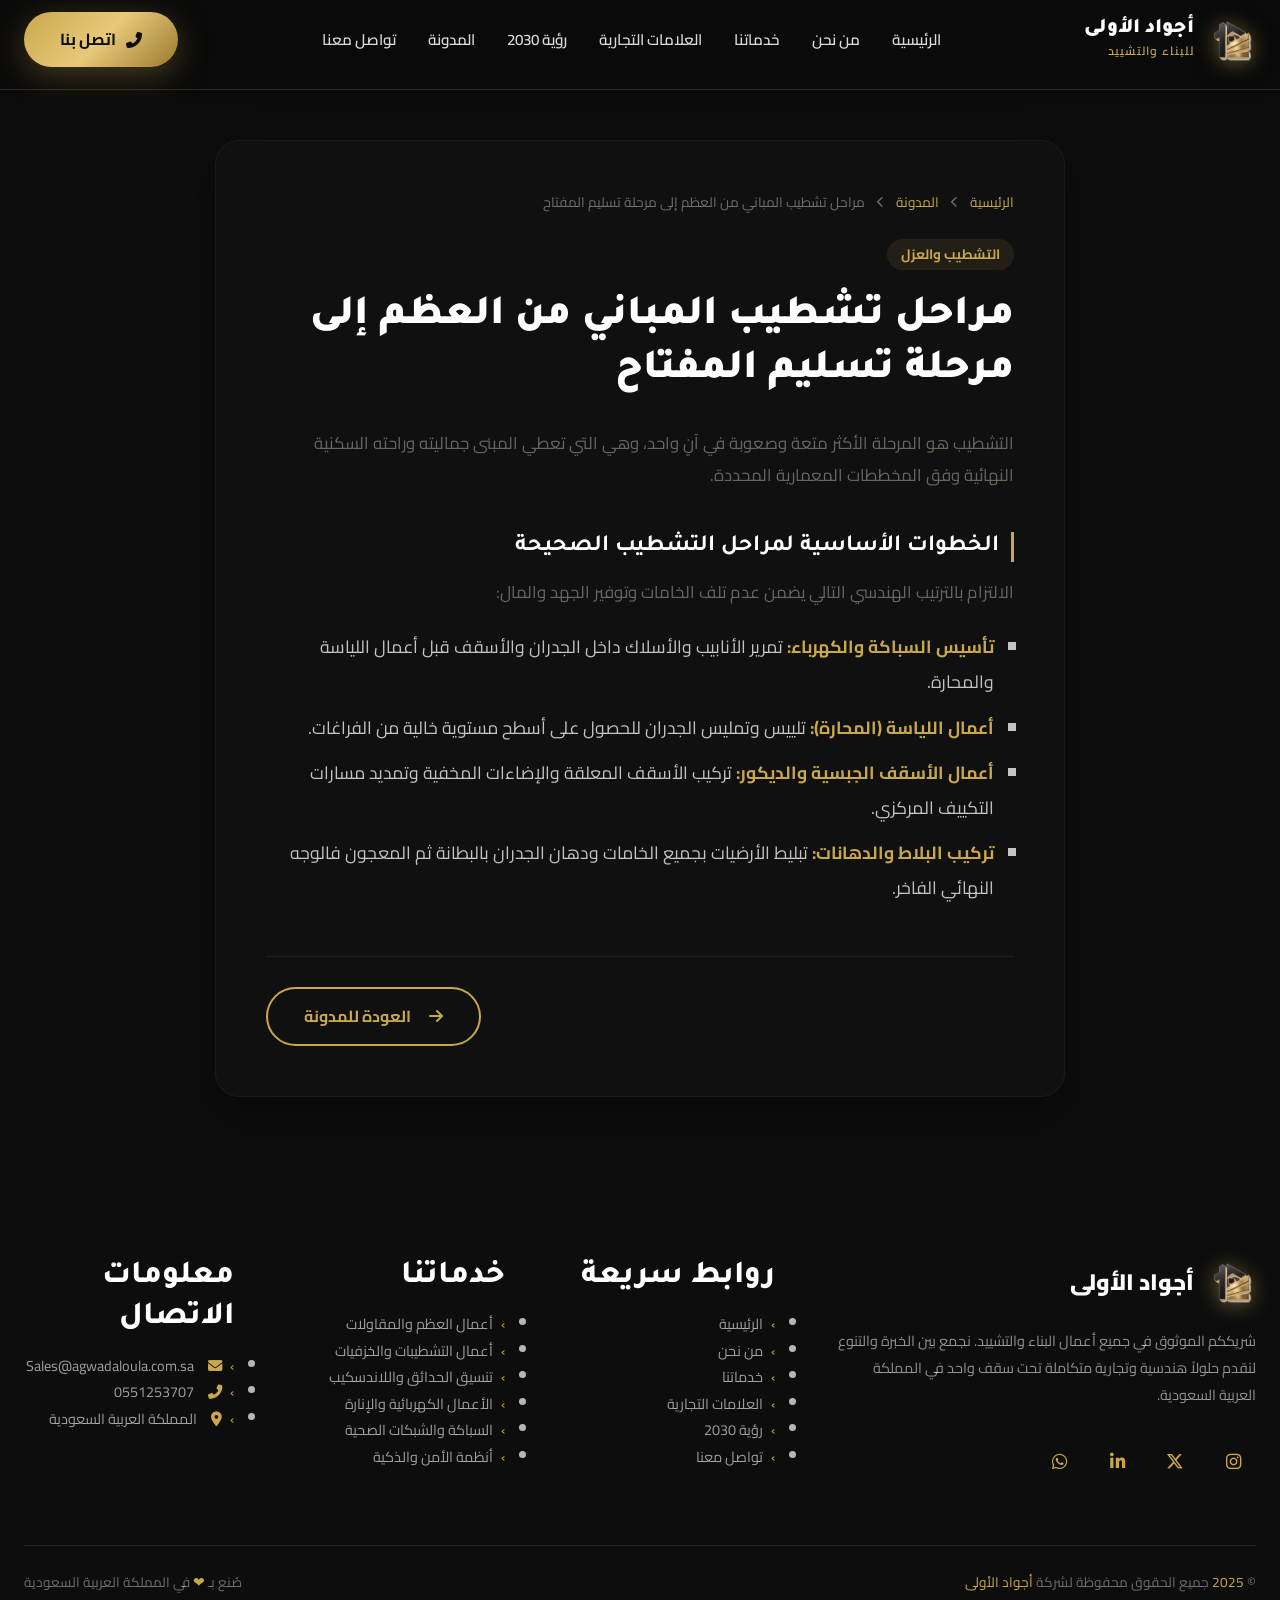
==== commit 676c2625: "Update contact phone to 0551253707 and email to Sales@agwadaloula.com.sa" ====
--- a/blog-building-finishing.html
+++ b/blog-building-finishing.html
@@ -139,7 +139,7 @@
       </ul>
 
       <div class="navbar-cta">
-        <a href="tel:+966500000000" class="btn btn-gold">
+        <a href="tel:+966551253707" class="btn btn-gold">
           <i class="fas fa-phone-alt"></i>
           اتصل بنا
         </a>
@@ -248,15 +248,15 @@
           <h3 class="footer-title">معلومات الاتصال</h3>
           <ul class="footer-contact">
             <li>
-              <a href="mailto:info@ajwad-aloula.com">
+              <a href="mailto:Sales@agwadaloula.com.sa">
                 <i class="fas fa-envelope" style="color: var(--gold-primary); margin-left: 6px;"></i>
-                info@ajwad-aloula.com
+                Sales@agwadaloula.com.sa
               </a>
             </li>
             <li>
-              <a href="tel:+966500000000">
+              <a href="tel:+966551253707">
                 <i class="fas fa-phone-alt" style="color: var(--gold-primary); margin-left: 6px;"></i>
-                +966 50 000 0000
+                0551253707
               </a>
             </li>
             <li>
--- a/css/style.css
+++ b/css/style.css
@@ -452,7 +452,13 @@
   flex-direction: column;
   gap: 5px;
   cursor: pointer;
-  padding: 4px;
+  padding: 8px 12px;
+  background: transparent;
+  border: none;
+  outline: none;
+  box-shadow: none;
+  -webkit-appearance: none;
+  appearance: none;
 }
 
 .navbar-toggle span {
@@ -522,343 +528,458 @@
   cursor: pointer;
 }
 
-/* ============ Asymmetric Architectural Hero ============ */
-.hero {
-  height: 95vh;
-  min-height: 700px;
-  display: flex;
-  align-items: center;
+/* ============ Experimental Swiss Editorial Architecture Hero ============ */
+.navbar {
+  height: 90px;
+  background: rgba(11, 11, 11, 0.95);
+  backdrop-filter: blur(10px);
+  -webkit-backdrop-filter: blur(10px);
+  border-bottom: 1px solid rgba(255, 255, 255, 0.05);
+  transition: all 0.4s ease;
+  border-radius: 0 !important;
+}
+
+.btn-editorial-cta {
+  color: var(--white);
+  text-decoration: none;
+  font-family: monospace;
+  font-size: 0.85rem;
+  letter-spacing: 1px;
+  display: flex;
+  align-items: center;
+  gap: 8px;
+  border: 1px solid rgba(255, 255, 255, 0.15);
+  padding: 10px 20px;
+  transition: all 0.3s ease;
+}
+
+.btn-editorial-cta:hover {
+  background: var(--gold-primary);
+  border-color: var(--gold-primary);
+  color: var(--dark-primary);
+}
+
+.btn-editorial-cta .arrow {
+  transition: transform 0.3s ease;
+}
+
+.btn-editorial-cta:hover .arrow {
+  transform: translateX(-4px);
+}
+
+.hero-editorial {
+  height: 100vh;
+  min-height: 800px;
   position: relative;
+  display: flex;
+  align-items: center;
+  justify-content: center;
   overflow: hidden;
-  background: #080808;
-}
-
-.hero-bg {
+  background: #0b0b0b;
+}
+
+.hero-editorial-bg {
   position: absolute;
   inset: 0;
-  background-image: radial-gradient(circle at 80% 20%, rgba(201, 168, 76, 0.08) 0%, transparent 60%);
+  background-image: url('../images/hero.png');
+  background-size: cover;
+  background-position: center;
   z-index: 0;
-}
-
-.hero-overlay {
+  transform: scale(1);
+  will-change: transform;
+}
+
+.hero-editorial-overlay {
   position: absolute;
   inset: 0;
-  background: #080808;
-  opacity: 0.85;
-  z-index: 0;
-}
-
-.hero-asymmetric-grid {
-  display: grid;
-  grid-template-columns: 1.2fr 1fr;
-  gap: 50px;
-  align-items: center;
-  width: 100%;
-  direction: rtl;
+  background: radial-gradient(circle at 50% 50%, rgba(11, 11, 11, 0.6) 0%, #0b0b0b 90%);
+  z-index: 1;
+}
+
+.hero-vertical-left,
+.hero-vertical-right {
+  position: absolute;
+  top: 50%;
+  transform: translateY(-50%) rotate(-90deg);
   z-index: 2;
+  font-family: monospace;
+  font-size: 0.75rem;
+  color: rgba(255, 255, 255, 0.25);
+  letter-spacing: 3px;
+  pointer-events: none;
+}
+
+.hero-vertical-left {
+  left: -80px;
+  transform-origin: left center;
+}
+
+.hero-vertical-right {
+  right: -80px;
+  transform-origin: right center;
+}
+
+@media (max-width: 1200px) {
+  .hero-vertical-left,
+  .hero-vertical-right {
+    display: none;
+  }
+}
+
+.hero-editorial-title-wrap {
   position: relative;
-}
-
-@media (max-width: 992px) {
-  .hero-asymmetric-grid {
-    grid-template-columns: 1fr;
-    gap: 40px;
-    text-align: center;
-    padding-top: 60px;
-  }
-}
-
-/* Left Column: Content styles */
-.hero-content-column {
+  z-index: 2;
+  text-align: center;
   display: flex;
   flex-direction: column;
-  align-items: flex-start;
-  gap: 24px;
+  align-items: center;
+  gap: 25px;
+  max-width: 900px;
+  padding: 0 30px;
+  margin-top: 50px;
   will-change: transform, opacity;
 }
 
-@media (max-width: 992px) {
-  .hero-content-column {
-    align-items: center;
-  }
-}
-
-.hero-premium-badge {
+.editorial-badge {
+  font-family: monospace;
+  font-size: 0.8rem;
+  letter-spacing: 2px;
+  color: var(--gold-primary);
   background: rgba(201, 168, 76, 0.08);
   border: 1px solid rgba(201, 168, 76, 0.2);
-  color: var(--gold-primary);
-  padding: 6px 16px;
-  border-radius: 30px;
-  font-size: 0.85rem;
-  font-weight: 700;
-  letter-spacing: 1px;
-}
-
-.hero-main-title {
-  font-size: clamp(2.3rem, 5vw, 4rem);
+  padding: 6px 18px;
+}
+
+.editorial-massive-title {
+  font-size: clamp(3.5rem, 9.5vw, 7.5rem);
   font-weight: 900;
-  color: var(--white);
-  line-height: 1.2;
+  line-height: 0.95;
   margin: 0;
   font-family: var(--font-heading);
-}
-
-.gold-text-gradient {
+  letter-spacing: -2px;
+  display: flex;
+  gap: 20px;
+  justify-content: center;
+  direction: rtl;
+}
+
+.editorial-massive-title .outline-word {
+  color: transparent;
+  -webkit-text-stroke: 1px rgba(255, 255, 255, 0.35);
+}
+
+.editorial-massive-title .solid-word {
   background: var(--gradient-gold);
   -webkit-background-clip: text;
   -webkit-text-fill-color: transparent;
   background-clip: text;
 }
 
-.hero-main-desc {
-  font-size: clamp(0.95rem, 1.8vw, 1.1rem);
-  color: rgba(255, 255, 255, 0.65);
+.editorial-hero-desc {
+  font-size: clamp(0.95rem, 1.8vw, 1.2rem);
+  color: rgba(255, 255, 255, 0.6);
   line-height: 1.8;
-  max-width: 550px;
-  margin: 0;
-}
-
-.hero-action-buttons {
-  display: flex;
-  gap: 15px;
+  max-width: 600px;
+  margin: 0 auto;
+}
+
+.editorial-hero-actions {
+  display: flex;
+  align-items: center;
+  gap: 20px;
+  margin-top: 10px;
 }
 
 @media (max-width: 480px) {
-  .hero-action-buttons {
+  .editorial-hero-actions {
     flex-direction: column;
     width: 100%;
   }
-  .hero-action-buttons .btn {
+  .editorial-hero-actions .btn-editorial-outline {
     width: 100%;
-  }
-}
-
-.btn-play {
+    justify-content: center;
+  }
+}
+
+.btn-editorial-outline {
   display: inline-flex;
   align-items: center;
-  gap: 8px;
-}
-
-/* Right Column: Visual styles */
-.hero-visual-column {
+  gap: 12px;
+  background: var(--gold-primary);
+  border: 1px solid var(--gold-primary);
+  color: var(--dark-primary);
+  padding: 14px 28px;
+  text-decoration: none;
+  font-weight: 700;
+  font-size: 0.95rem;
+  transition: all 0.3s ease;
+}
+
+.btn-editorial-outline:hover {
+  background: transparent;
+  color: var(--white);
+  border-color: rgba(255, 255, 255, 0.2);
+}
+
+.btn-editorial-link {
+  font-family: monospace;
+  font-size: 0.85rem;
+  color: rgba(255, 255, 255, 0.45);
+  text-decoration: none;
+  letter-spacing: 1px;
+  transition: color 0.3s ease;
+}
+
+.btn-editorial-link:hover {
+  color: var(--white);
+}
+
+.btn-editorial-link span {
+  display: inline-block;
+  margin-right: 6px;
+  transition: transform 0.3s ease;
+}
+
+.btn-editorial-link:hover span {
+  transform: translateY(4px);
+}
+
+.hero-project-label {
+  position: absolute;
+  bottom: 80px;
+  right: 5%;
+  z-index: 2;
+  background: rgba(13, 13, 13, 0.8);
+  backdrop-filter: blur(10px);
+  -webkit-backdrop-filter: blur(10px);
+  border: 1px solid rgba(255, 255, 255, 0.06);
+  padding: 16px 24px;
+  display: flex;
+  align-items: center;
+  gap: 20px;
+  box-shadow: 0 20px 40px rgba(0, 0, 0, 0.6);
+  direction: rtl;
+  will-change: transform;
+}
+
+.hero-project-label .label-number {
+  font-family: monospace;
+  font-size: 1.2rem;
+  font-weight: 700;
+  color: var(--gold-primary);
+}
+
+.hero-project-label .label-info {
+  display: flex;
+  flex-direction: column;
+  align-items: flex-start;
+  text-align: right;
+}
+
+.hero-project-label .label-info strong {
+  font-size: 0.9rem;
+  color: var(--white);
+  font-weight: 700;
+}
+
+.hero-project-label .label-info span {
+  font-size: 0.75rem;
+  color: rgba(255, 255, 255, 0.4);
+  margin-top: 2px;
+}
+
+@media (max-width: 992px) {
+  .hero-project-label {
+    display: none;
+  }
+}
+
+.scroll-indicator-editorial {
+  position: absolute;
+  bottom: 30px;
+  left: 5%;
+  z-index: 2;
+  display: flex;
+  align-items: center;
+  gap: 12px;
+  font-family: monospace;
+  font-size: 0.75rem;
+  color: rgba(255, 255, 255, 0.35);
+  letter-spacing: 2px;
+  transform: rotate(90deg);
+  transform-origin: left bottom;
+}
+
+.scroll-line-editorial {
+  width: 50px;
+  height: 1px;
+  background: linear-gradient(to right, var(--gold-primary), transparent);
+}
+
+
+/* ============ About Section (Premium Swiss Grid Layout) ============ */
+.relative-pos {
+  position: relative;
+}
+
+.about-bg-watermark {
+  position: absolute;
+  top: -20px;
+  left: 0;
+  font-size: clamp(4rem, 12vw, 10rem);
+  font-weight: 900;
+  color: rgba(255, 255, 255, 0.012);
+  pointer-events: none;
+  font-family: var(--font-heading);
+}
+
+.about-editorial-grid {
+  display: grid;
+  grid-template-columns: 1.1fr 1fr;
+  gap: 60px;
+  align-items: center;
+}
+
+@media (max-width: 992px) {
+  .about-editorial-grid {
+    grid-template-columns: 1fr;
+    gap: 40px;
+  }
+}
+
+.about-editorial-text {
+  display: flex;
+  flex-direction: column;
+  gap: 24px;
+}
+
+.editorial-label {
+  font-family: monospace;
+  font-size: 0.85rem;
+  letter-spacing: 2px;
+  color: var(--gold-primary);
+  display: block;
+}
+
+.editorial-title {
+  font-size: clamp(2rem, 4.5vw, 3.2rem);
+  font-weight: 850;
+  color: var(--white);
+  line-height: 1.25;
+  margin: 0;
+}
+
+.gold-highlight {
+  position: relative;
+  color: var(--white);
+  z-index: 1;
+}
+
+.gold-highlight::after {
+  content: '';
+  position: absolute;
+  bottom: 4px;
+  left: 0;
+  right: 0;
+  height: 12px;
+  background: rgba(201, 168, 76, 0.15);
+  z-index: -1;
+  border-bottom: 2px solid var(--gold-primary);
+}
+
+.editorial-para {
+  font-size: 1.05rem;
+  color: rgba(255, 255, 255, 0.65);
+  line-height: 1.85;
+  margin: 0;
+}
+
+.about-editorial-pillars {
+  display: grid;
+  grid-template-columns: 1fr 1fr;
+  gap: 30px;
+  margin-top: 15px;
+}
+
+@media (max-width: 576px) {
+  .about-editorial-pillars {
+    grid-template-columns: 1fr;
+    gap: 20px;
+  }
+}
+
+.pillar-item {
+  border-right: 2px solid rgba(201, 168, 76, 0.25);
+  padding-right: 15px;
+}
+
+.pillar-item strong {
+  font-size: 0.95rem;
+  font-weight: 700;
+  color: var(--white);
+  display: block;
+  margin-bottom: 8px;
+}
+
+.pillar-item p {
+  font-size: 0.85rem;
+  color: rgba(255, 255, 255, 0.45);
+  line-height: 1.6;
+}
+
+.about-editorial-visual {
   display: flex;
   justify-content: center;
-  align-items: center;
-  position: relative;
-}
-
-@media (max-width: 992px) {
-  .hero-visual-column {
-    order: -1;
-  }
-}
-
-.architectural-frame-wrap {
+}
+
+.editorial-img-frame {
   position: relative;
   width: 100%;
-  max-width: 400px;
-  height: 480px;
+  max-width: 440px;
+  height: 520px;
+  border-radius: 0 !important;
 }
 
 @media (max-width: 576px) {
-  .architectural-frame-wrap {
-    height: 360px;
-    max-width: 300px;
-  }
-}
-
-.architectural-border-gold {
+  .editorial-img-frame {
+    height: 380px;
+  }
+}
+
+.editorial-frame-border {
   position: absolute;
   inset: -10px;
-  border: 1px solid rgba(201, 168, 76, 0.3);
-  border-radius: 200px 200px 0 0;
+  border: 1px solid rgba(201, 168, 76, 0.35);
   z-index: 0;
+  border-radius: 0 !important;
   transition: transform 0.1s ease-out;
   will-change: transform;
 }
 
-.architectural-frame {
+.editorial-img-photo {
   position: absolute;
   inset: 0;
-  border-radius: 200px 200px 0 0;
-  overflow: hidden;
-  border: 2px solid rgba(255, 255, 255, 0.05);
-  z-index: 1;
-}
-
-.architectural-img {
   width: 100%;
   height: 100%;
   object-fit: cover;
+  border: 1px solid rgba(255, 255, 255, 0.05);
+  z-index: 1;
+  border-radius: 0 !important;
   transition: transform 0.1s ease-out;
   will-change: transform;
 }
 
-.floating-project-badge {
+.editorial-img-tag {
   position: absolute;
-  bottom: 30px;
-  right: -30px;
-  background: rgba(13, 13, 13, 0.85);
-  backdrop-filter: blur(10px);
-  -webkit-backdrop-filter: blur(10px);
-  border: 1px solid rgba(255, 255, 255, 0.08);
-  border-right: 3px solid var(--gold-primary);
-  border-radius: var(--radius-md);
-  padding: 12px 20px;
-  display: flex;
-  align-items: center;
-  gap: 15px;
+  bottom: -15px;
+  left: 20px;
   z-index: 2;
-  box-shadow: 0 15px 30px rgba(0, 0, 0, 0.4);
-  will-change: transform;
-}
-
-@media (max-width: 576px) {
-  .floating-project-badge {
-    right: 10px;
-    bottom: 10px;
-  }
-}
-
-.badge-icon {
-  font-size: 1.4rem;
-  color: var(--gold-primary);
-}
-
-.badge-text {
-  display: flex;
-  flex-direction: column;
-  align-items: flex-start;
-  text-align: right;
-}
-
-.badge-text span {
+  font-family: monospace;
   font-size: 0.7rem;
-  color: rgba(255, 255, 255, 0.4);
-  font-weight: 500;
-}
-
-.badge-text strong {
-  font-size: 0.85rem;
-  color: var(--white);
-  font-weight: 700;
-}
-
-/* Scroll Indicator */
-.scroll-indicator {
-  position: absolute;
-  bottom: 25px;
-  left: 50%;
-  transform: translateX(-50%);
-  display: flex;
-  flex-direction: column;
-  align-items: center;
-  gap: 6px;
-  color: rgba(255, 255, 255, 0.4);
-  font-size: 0.7rem;
-  z-index: 2;
-}
-
-.scroll-line {
-  width: 1px;
-  height: 40px;
-  background: linear-gradient(to bottom, var(--gold-primary), transparent);
-}
-
-/* ============ About Section (Premium Al Rowad Grid Layout) ============ */
-.about {
-  background: var(--dark-primary);
-  overflow: hidden;
-}
-
-.about-grid {
-  display: grid;
-  grid-template-columns: 1.2fr 1fr;
-  gap: 60px;
-  align-items: start;
-  direction: rtl;
-}
-
-@media (max-width: 992px) {
-  .about-grid {
-    grid-template-columns: 1fr;
-    gap: 40px;
-  }
-}
-
-.about-desc {
-  font-size: 1.05rem;
-  color: rgba(255, 255, 255, 0.6);
-  line-height: 1.9;
-  margin-bottom: 24px;
-}
-
-.about-features {
-  display: grid;
-  grid-template-columns: 1fr 1fr;
-  gap: 15px;
-  margin: 30px 0 10px;
-}
-
-@media (max-width: 480px) {
-  .about-features {
-    grid-template-columns: 1fr;
-  }
-}
-
-.feat-item {
-  display: flex;
-  align-items: center;
-  gap: 10px;
-  font-size: 0.9rem;
-  color: rgba(255, 255, 255, 0.75);
-}
-
-.feat-item i {
-  color: var(--gold-primary);
-  font-size: 1.05rem;
-}
-
-.about-cards {
-  display: flex;
-  flex-direction: column;
-  gap: 20px;
-}
-
-.vmv-card {
-  background: rgba(255, 255, 255, 0.015);
-  border: 1px solid rgba(255, 255, 255, 0.04);
-  border-radius: var(--radius-md);
-  padding: 24px;
-  transition: var(--transition-smooth);
-  position: relative;
-  text-align: right;
-}
-
-.vmv-card:hover {
-  background: rgba(255, 255, 255, 0.03);
-  border-color: rgba(201, 168, 76, 0.2);
-  transform: translateY(-2px);
-}
-
-.vmv-icon {
-  font-size: 1.5rem;
-  color: var(--gold-primary);
-  margin-bottom: 12px;
-}
-
-.vmv-card h3 {
-  font-size: 1.15rem;
-  font-weight: 700;
-  color: var(--white);
-  margin-bottom: 8px;
-}
-
-.vmv-card p {
-  font-size: 0.85rem;
-  color: rgba(255, 255, 255, 0.55);
-  line-height: 1.6;
-}
+  color: rgba(255, 255, 255, 0.35);
+  letter-spacing: 2px;
+}
+
 
 /* ============ Vision Section ============ */
 .vision {
@@ -943,123 +1064,116 @@
   line-height: 1.9;
 }
 
-/* ============ Services Section (Premium UX Redesign) ============ */
-.services {
-  background: var(--dark-secondary);
-  padding: 100px 0;
-}
-
-.services-grid {
+/* ============ Services Section (Premium Swiss Editorial Grid) ============ */
+.services-header-editorial {
+  display: flex;
+  flex-direction: column;
+  gap: 15px;
+  margin-bottom: 60px;
+}
+
+.services-editorial-grid {
   display: grid;
-  grid-template-columns: repeat(4, 1fr);
-  gap: 30px;
-  direction: rtl;
-}
-
-@media (max-width: 1200px) {
-  .services-grid {
-    grid-template-columns: repeat(3, 1fr);
-  }
-}
-
-@media (max-width: 992px) {
-  .services-grid {
+  grid-template-columns: repeat(3, 1fr);
+  border-top: 1px solid rgba(255, 255, 255, 0.06);
+  border-right: 1px solid rgba(255, 255, 255, 0.06);
+}
+
+@media (max-width: 1024px) {
+  .services-editorial-grid {
     grid-template-columns: repeat(2, 1fr);
-    gap: 20px;
-  }
-}
-
-@media (max-width: 576px) {
-  .services-grid {
+  }
+}
+
+@media (max-width: 650px) {
+  .services-editorial-grid {
     grid-template-columns: 1fr;
-    gap: 15px;
-  }
-}
-
-.service-card {
-  background: rgba(255, 255, 255, 0.015);
-  border: 1px solid rgba(255, 255, 255, 0.04);
-  border-radius: var(--radius-lg);
-  padding: 35px 25px;
-  transition: all 0.3s cubic-bezier(0.4, 0, 0.2, 1);
-  cursor: pointer;
+  }
+}
+
+.service-editorial-card {
+  padding: 45px 35px;
+  border-left: 1px solid rgba(255, 255, 255, 0.06);
+  border-bottom: 1px solid rgba(255, 255, 255, 0.06);
   display: flex;
   flex-direction: column;
   align-items: flex-start;
-  text-align: right;
-}
-
-.service-card:hover {
-  background: rgba(255, 255, 255, 0.04);
-  border-color: rgba(201, 168, 76, 0.25);
-  transform: translateY(-5px);
-  box-shadow: 0 12px 32px rgba(0, 0, 0, 0.4);
-}
-
-.service-icon-wrap {
-  font-size: 1.6rem;
-  color: var(--gold-primary);
-  margin-bottom: 24px;
-  display: inline-flex;
-  align-items: center;
-  justify-content: center;
-  width: 55px;
-  height: 55px;
-  background: rgba(201, 168, 76, 0.05);
-  border-radius: var(--radius-md);
-  border: 1px solid rgba(201, 168, 76, 0.1);
-  transition: all 0.3s cubic-bezier(0.4, 0, 0.2, 1);
-}
-
-.service-card:hover .service-icon-wrap {
-  background: var(--gold-primary);
-  color: var(--dark-primary);
-  transform: scale(1.05);
-  box-shadow: 0 4px 15px rgba(201, 168, 76, 0.2);
-}
-
-.service-title {
-  font-size: 1.2rem;
+  gap: 18px;
+  transition: all 0.4s cubic-bezier(0.25, 0.8, 0.25, 1);
+  background: transparent;
+  position: relative;
+  overflow: hidden;
+  border-radius: 0 !important;
+}
+
+.service-editorial-card::before {
+  content: '';
+  position: absolute;
+  inset: 0;
+  background: rgba(255, 255, 255, 0.015);
+  opacity: 0;
+  transition: opacity 0.4s ease;
+  z-index: 0;
+}
+
+.service-editorial-card:hover::before {
+  opacity: 1;
+}
+
+.service-editorial-card:hover {
+  border-color: rgba(201, 168, 76, 0.3);
+}
+
+.card-index {
+  font-family: monospace;
+  font-size: 0.95rem;
+  color: var(--gold-primary);
+  z-index: 1;
+}
+
+.service-editorial-card h3 {
+  font-size: 1.3rem;
   font-weight: 700;
   color: var(--white);
-  margin-bottom: 12px;
+  margin: 0;
   line-height: 1.4;
-}
-
-.service-card:hover .service-title {
-  color: var(--gold-primary);
-}
-
-.service-card .service-desc {
+  z-index: 1;
+}
+
+.service-editorial-card p {
   font-size: 0.9rem;
-  color: rgba(255, 255, 255, 0.55);
-  line-height: 1.6;
-  margin-bottom: 20px;
-  flex-grow: 1;
-}
-
-.service-arrow {
-  font-size: 0.85rem;
-  color: var(--gold-primary);
-  font-weight: 600;
-  display: flex;
-  align-items: center;
-  gap: 8px;
-  transition: gap 0.2s ease;
-}
-
-.service-card:hover .service-arrow {
-  gap: 12px;
-}
-
-.service-arrow i {
-  font-size: 0.75rem;
-  transition: transform 0.2s ease;
-}
-
-.service-card:hover .service-arrow i {
+  color: rgba(255, 255, 255, 0.5);
+  line-height: 1.7;
+  margin: 0;
+  z-index: 1;
+}
+
+.service-link-editorial {
+  font-family: monospace;
+  font-size: 0.8rem;
+  color: rgba(255, 255, 255, 0.3);
+  text-decoration: none;
+  letter-spacing: 1px;
+  margin-top: auto;
+  display: inline-flex;
+  align-items: center;
+  gap: 6px;
+  transition: color 0.3s ease;
+  z-index: 1;
+}
+
+.service-editorial-card:hover .service-link-editorial {
+  color: var(--gold-primary);
+}
+
+.service-link-editorial span {
+  transition: transform 0.3s ease;
+}
+
+.service-editorial-card:hover .service-link-editorial span {
   transform: translateX(-4px);
 }
+
 
 /* ============ Stats / Numbers (UX Redesign) ============ */
 .stats {
@@ -1970,6 +2084,20 @@
     --section-padding: 70px 0;
   }
 
+  .navbar-logo img {
+    width: 40px !important;
+    height: 40px !important;
+  }
+  .navbar-logo-text .brand-name {
+    font-size: 1.1rem !important;
+  }
+  .navbar-logo-text .brand-sub {
+    font-size: 0.65rem !important;
+  }
+  .navbar-container {
+    padding: 0 16px !important;
+  }
+
   .navbar-menu,
   .navbar-cta {
     display: none;
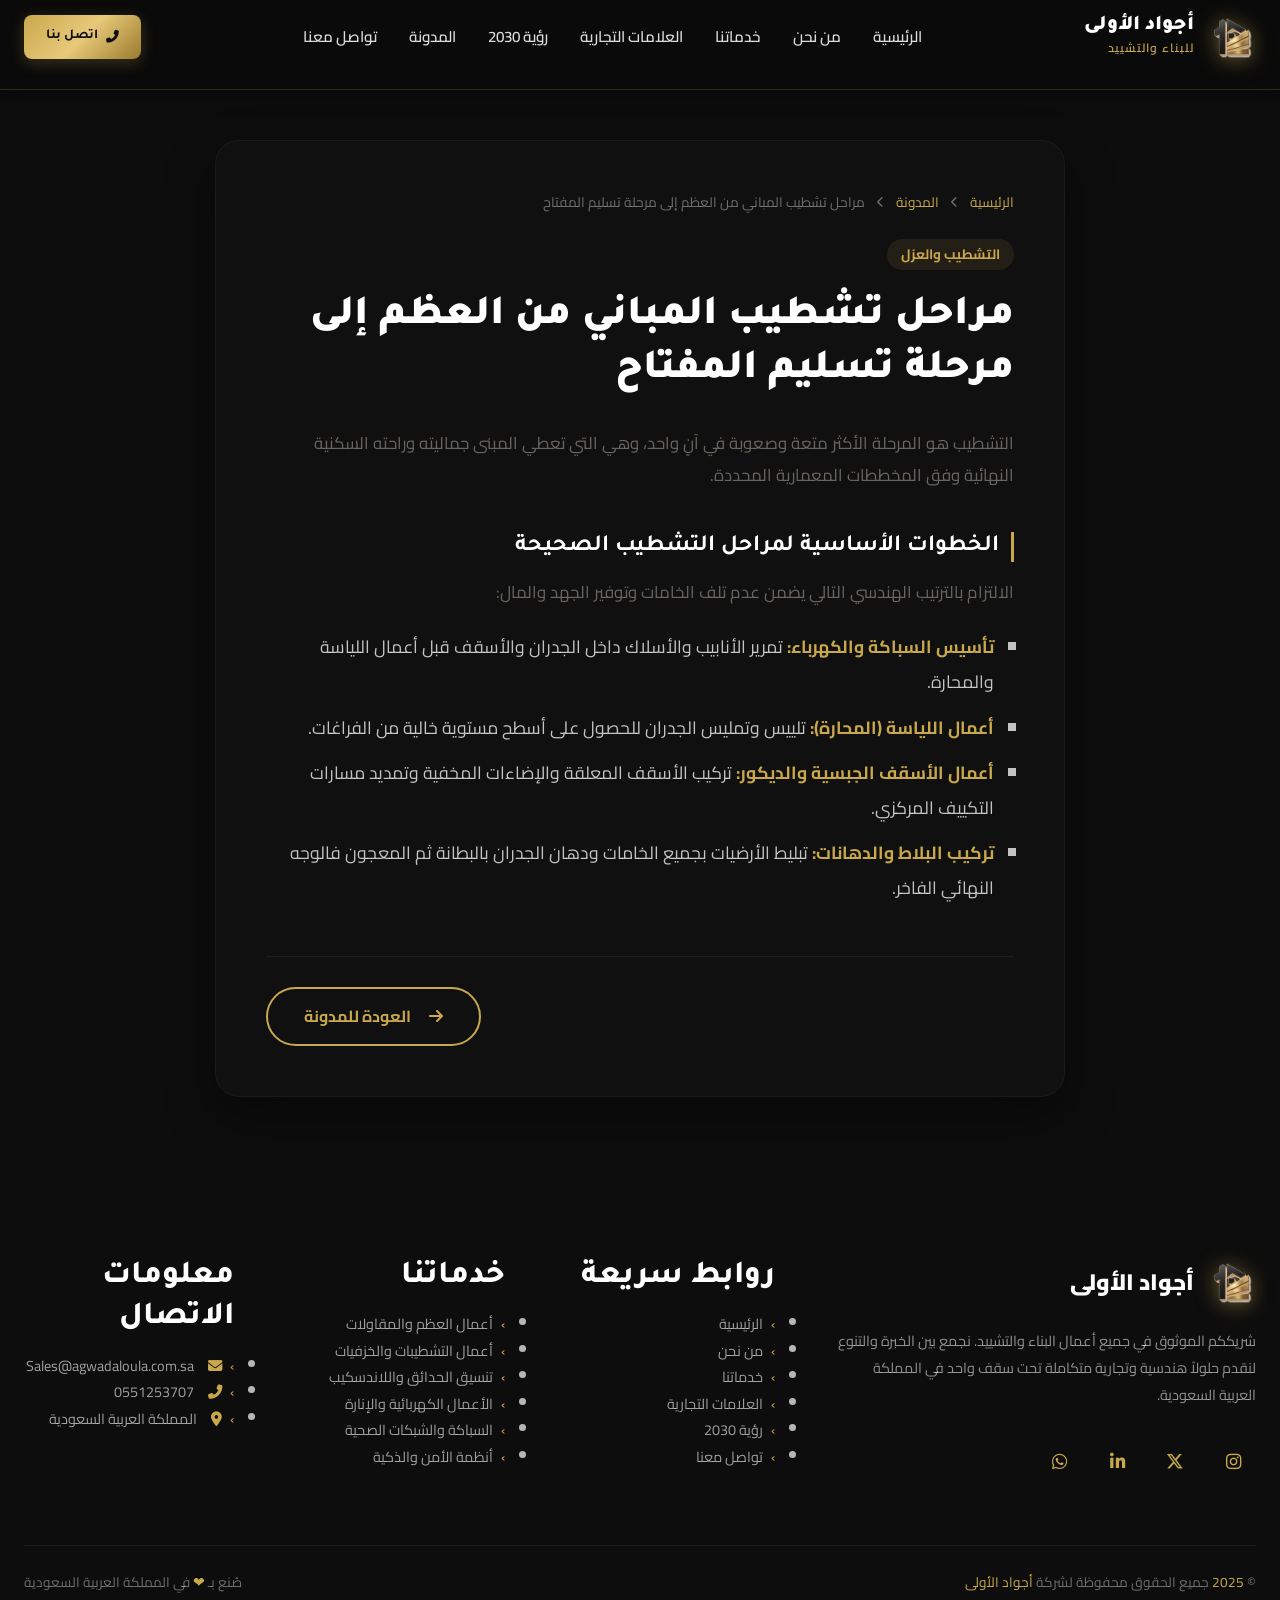
==== commit 6509b5fa: "Redesign navbar CTA button to premium gold layout and link to contact form" ====
--- a/blog-building-finishing.html
+++ b/blog-building-finishing.html
@@ -139,7 +139,7 @@
       </ul>
 
       <div class="navbar-cta">
-        <a href="tel:+966551253707" class="btn btn-gold">
+        <a href="index.html#contact" class="btn-nav-cta">
           <i class="fas fa-phone-alt"></i>
           اتصل بنا
         </a>
--- a/css/style.css
+++ b/css/style.css
@@ -539,32 +539,37 @@
   border-radius: 0 !important;
 }
 
-.btn-editorial-cta {
-  color: var(--white);
-  text-decoration: none;
-  font-family: monospace;
-  font-size: 0.85rem;
-  letter-spacing: 1px;
-  display: flex;
-  align-items: center;
-  gap: 8px;
-  border: 1px solid rgba(255, 255, 255, 0.15);
-  padding: 10px 20px;
-  transition: all 0.3s ease;
-}
-
-.btn-editorial-cta:hover {
-  background: var(--gold-primary);
-  border-color: var(--gold-primary);
-  color: var(--dark-primary);
-}
-
-.btn-editorial-cta .arrow {
+.btn-nav-cta {
+  background: var(--gradient-gold) !important;
+  color: var(--dark-primary) !important;
+  border: none !important;
+  font-family: var(--font-heading) !important;
+  font-weight: 700 !important;
+  font-size: 0.85rem !important;
+  padding: 10px 22px !important;
+  display: flex !important;
+  align-items: center !important;
+  gap: 8px !important;
+  border-radius: var(--radius-sm) !important;
+  box-shadow: 0 4px 15px rgba(201, 168, 76, 0.25) !important;
+  transition: all 0.3s cubic-bezier(0.25, 0.8, 0.25, 1) !important;
+  text-decoration: none !important;
+  cursor: pointer !important;
+}
+
+.btn-nav-cta:hover {
+  transform: translateY(-2px) !important;
+  box-shadow: 0 6px 20px rgba(201, 168, 76, 0.4) !important;
+  filter: brightness(1.1) !important;
+}
+
+.btn-nav-cta i {
+  font-size: 0.8rem;
   transition: transform 0.3s ease;
 }
 
-.btn-editorial-cta:hover .arrow {
-  transform: translateX(-4px);
+.btn-nav-cta:hover i {
+  transform: scale(1.15);
 }
 
 .hero-editorial {
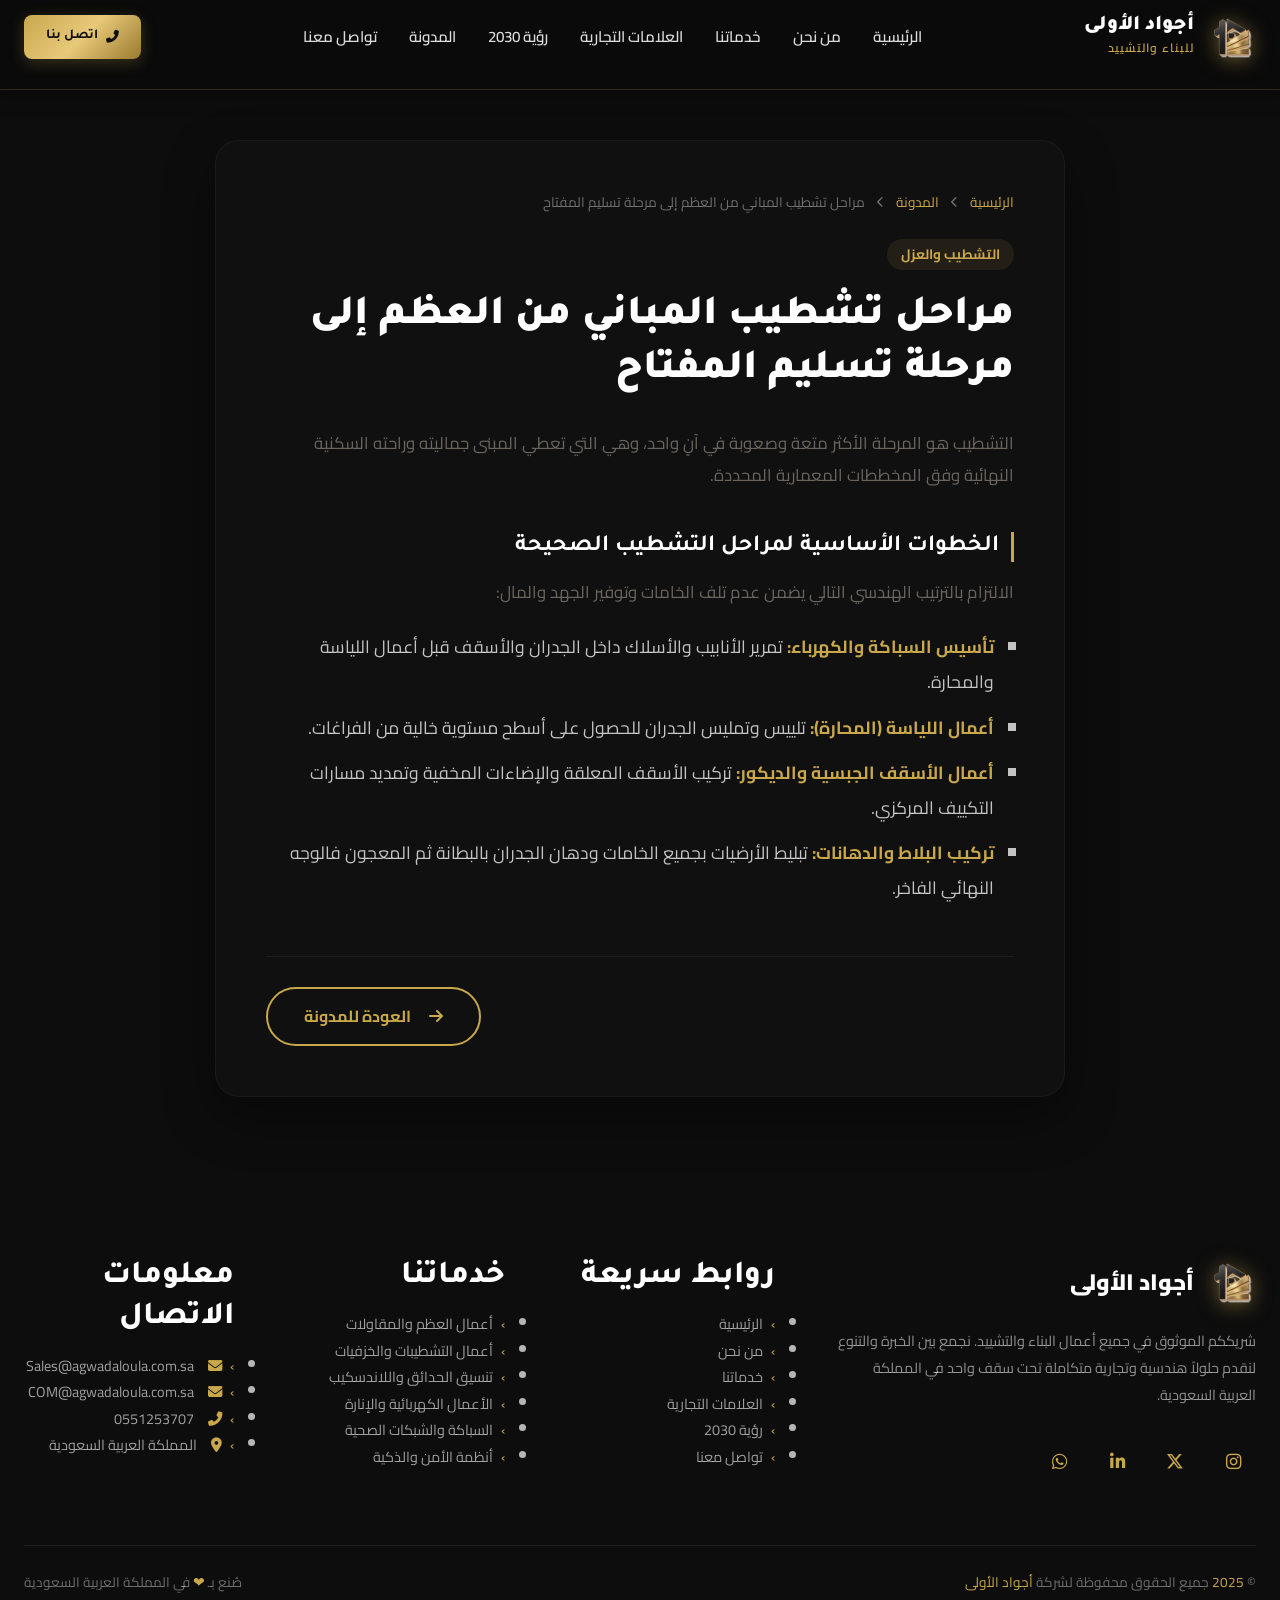
==== commit cdf67f49: "Add commercial department email COM@agwadaloula.com.sa to contact section and all page footers" ====
--- a/blog-building-finishing.html
+++ b/blog-building-finishing.html
@@ -254,6 +254,12 @@
               </a>
             </li>
             <li>
+              <a href="mailto:COM@agwadaloula.com.sa">
+                <i class="fas fa-envelope" style="color: var(--gold-primary); margin-left: 6px;"></i>
+                COM@agwadaloula.com.sa
+              </a>
+            </li>
+            <li>
               <a href="tel:+966551253707">
                 <i class="fas fa-phone-alt" style="color: var(--gold-primary); margin-left: 6px;"></i>
                 0551253707
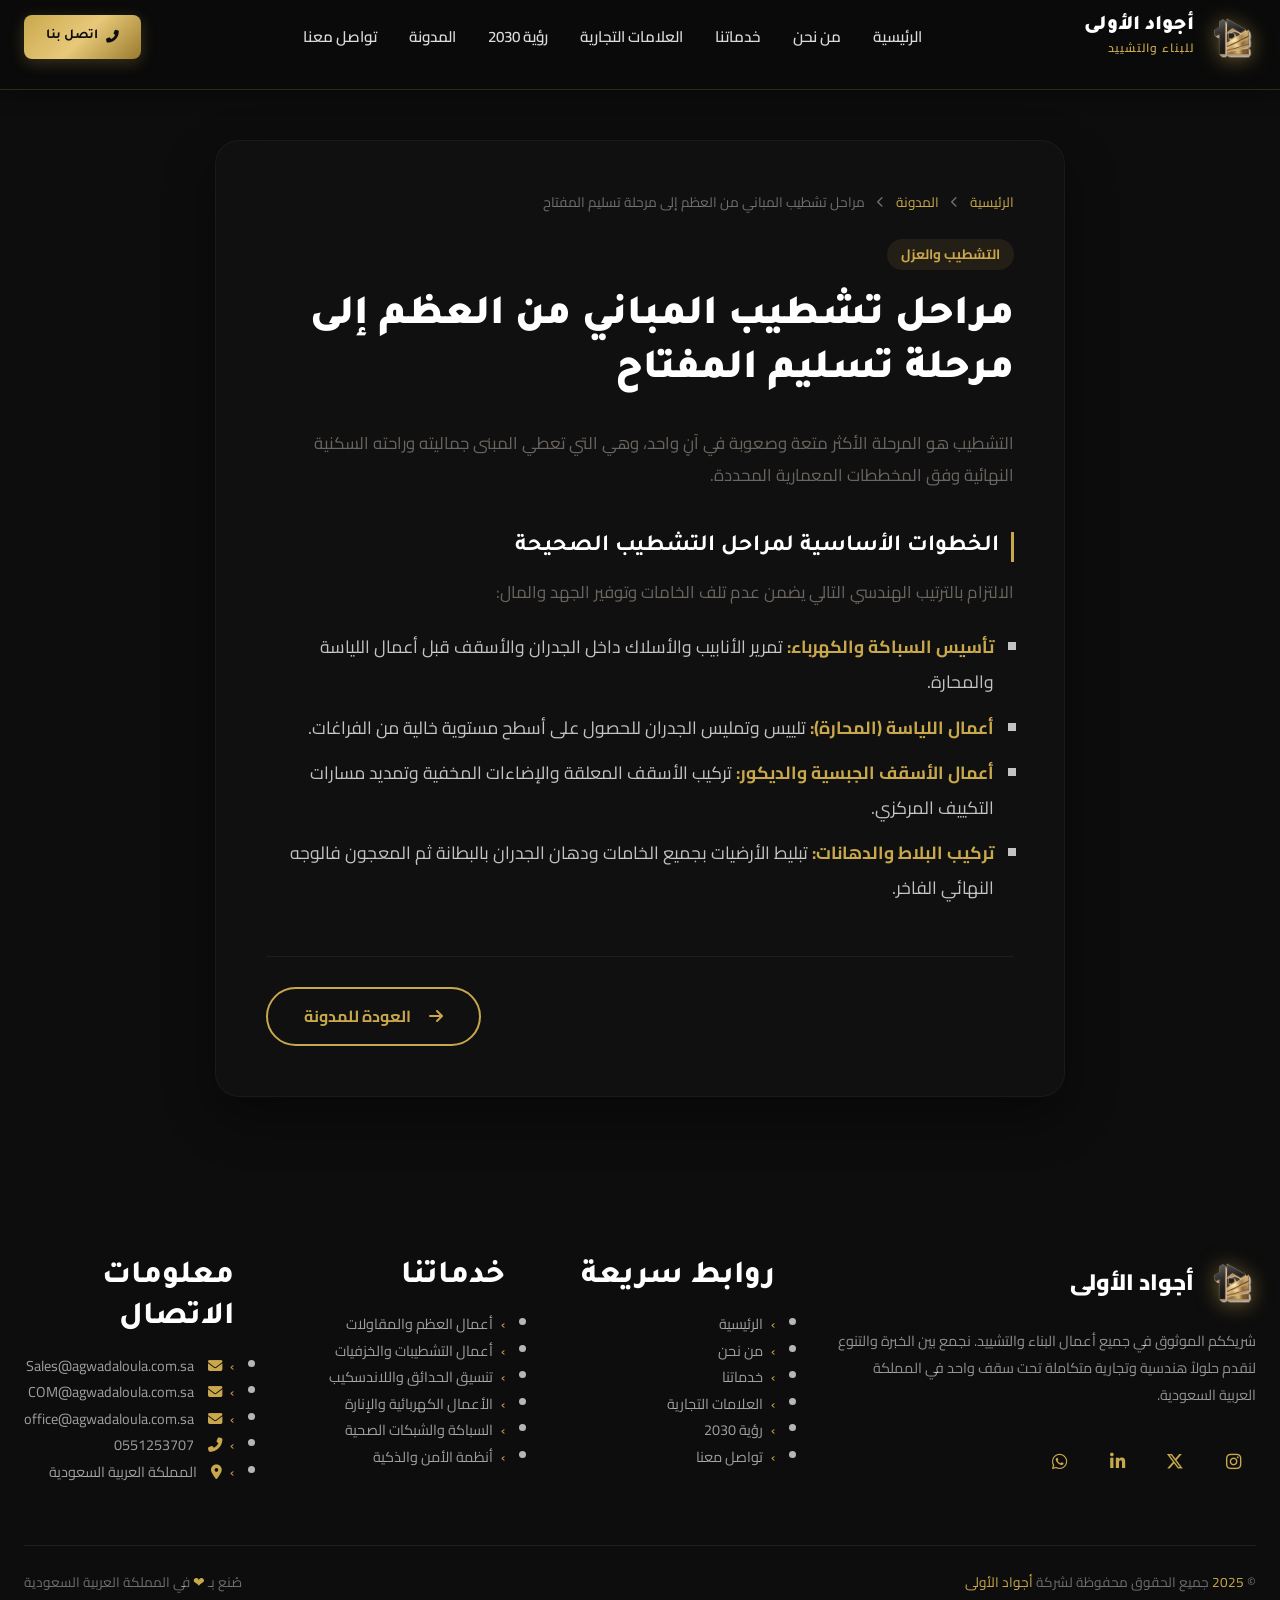
==== commit 85fa3f64: "Add office@agwadaloula.com.sa to contact section and all page footers" ====
--- a/blog-building-finishing.html
+++ b/blog-building-finishing.html
@@ -260,6 +260,12 @@
               </a>
             </li>
             <li>
+              <a href="mailto:office@agwadaloula.com.sa">
+                <i class="fas fa-envelope" style="color: var(--gold-primary); margin-left: 6px;"></i>
+                office@agwadaloula.com.sa
+              </a>
+            </li>
+            <li>
               <a href="tel:+966551253707">
                 <i class="fas fa-phone-alt" style="color: var(--gold-primary); margin-left: 6px;"></i>
                 0551253707
